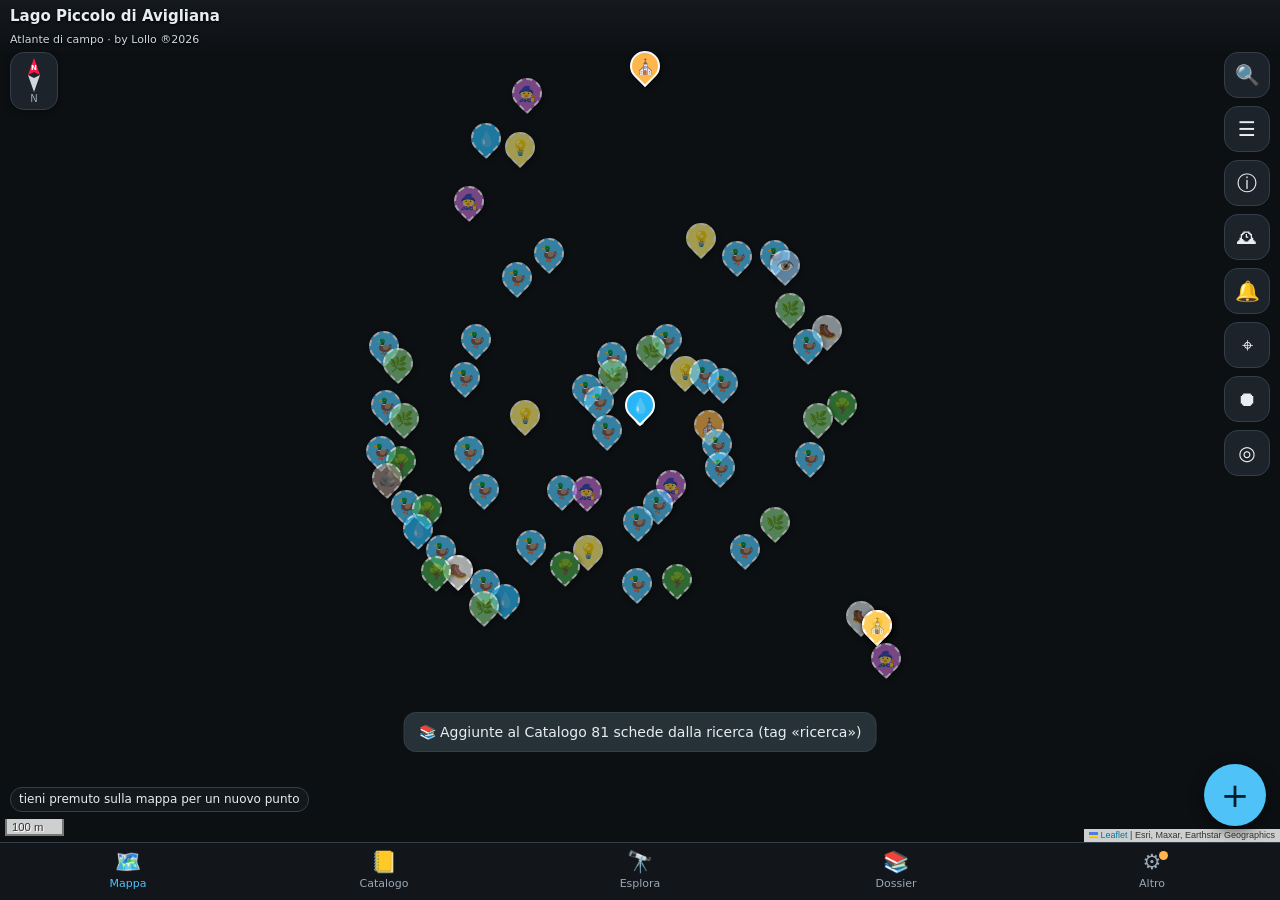
==== index.html @ 0fc705e2 "Aggiornamento del 16/10/2026 08:35" ====
<!doctype html>
<html lang="it">
<head>
<meta charset="utf-8">
<meta name="viewport" content="width=device-width,initial-scale=1,maximum-scale=1,viewport-fit=cover">
<meta name="theme-color" content="#161a1f">
<meta name="description" content="Atlante di campo del Lago Piccolo di Avigliana - by Lollo ®2026">
<title>Atlante Lago Piccolo</title>
<link rel="manifest" href="manifest.webmanifest">
<link rel="icon" type="image/png" sizes="192x192" href="icons/icon-192.png">
<link rel="apple-touch-icon" href="icons/icon-192.png">
<link rel="stylesheet" href="lib/leaflet/leaflet.css">
<link rel="stylesheet" href="css/app.css">
</head>
<body>
<div id="map"></div>
<div id="top">
  <div class="t"><b id="topT">Lago Piccolo di Avigliana</b><small>Atlante di campo · by Lollo ®2026</small></div>
  <span class="chip" id="chipGps" style="display:none"></span>
  <span class="chip rec" id="chipRec" style="display:none"></span>
</div>
<div id="mapbtns">
  <div class="mb" id="bSearch" title="Cerca un luogo o qualsiasi cosa">🔍</div>
  <div class="mb" id="bLayers" title="Livelli">☰</div>
  <div class="mb" id="bLeg" title="Legenda delle mappe">ⓘ</div>
  <div class="mb" id="bTime" title="Macchina del tempo">🕰</div>
  <div class="mb" id="bNear" title="Vicino a te: avvisi">🔔</div>
  <div class="mb" id="bGps" title="La mia posizione">⌖</div>
  <div class="mb" id="bRec" title="Registra traccia">⏺</div>
  <div class="mb" id="bHome" title="Centra sul lago">◎</div>
</div>
<button id="fabAdd" title="Nuovo punto">+</button>
<div id="coord" class="chip">tieni premuto sulla mappa per un nuovo punto</div>
<div id="cross"></div>
<div id="nearBar"></div>
<div id="compass" title="Nord in alto"><svg id="compN" viewBox="0 0 40 40" width="40" height="40"><polygon points="20,3 26,20 20,17 14,20" fill="#ff1744"/><polygon points="20,37 26,20 20,23 14,20" fill="#cfd8dc"/><text x="20" y="14.5" text-anchor="middle" font-size="7" font-weight="700" fill="#fff">N</text></svg><span id="compL">N</span></div>
<div id="spArrow"><svg viewBox="0 0 30 30" width="30" height="30"><path d="M15 1 L27 27 L15 20 L3 27 Z" fill="#ff1744" stroke="#fff" stroke-width="2" stroke-linejoin="round"/></svg></div>
<div id="spChip" class="chip"></div>
<div id="recAsk"><div class="ra"><b id="raT"></b><p id="raM" class="mut"></p><div id="raB"></div></div></div>
<div id="pocket"><div class="pk"><div class="pkr">● REC</div><div id="pkS">—</div><div class="pkh">Modalità tasca: schermo nero per risparmiare batteria, tocchi bloccati.<br>Tieni premuto 2 secondi per sbloccare.</div><div class="pkbar"><i id="pkBar"></i></div></div></div>
<div id="pickbar"><span>Sposta la mappa: il punto è al centro del mirino</span><button class="btn" id="pickNo">Annulla</button><button class="btn f" id="pickOk">Conferma</button></div>

<section class="page" id="pg-cat">
  <div class="ph"><h2>Catalogo</h2><small id="catCount"></small>
    <div class="row" style="margin-top:8px"><input type="search" id="q" placeholder="Cerca titolo, specie, note, tag…" style="flex:1"><select id="sort" style="width:auto"><option value="new">recenti</option><option value="old">meno recenti</option><option value="near">più vicini</option><option value="az">A-Z</option><option value="cat">categoria</option></select></div>
    <div class="cats" id="catFilter" style="margin-top:8px"></div>
  </div>
  <div class="pb" id="catList"></div>
</section>

<section class="page" id="pg-exp">
  <div class="ph"><h2>Esplora</h2><small>Dati liberi online sull'area inquadrata nella mappa</small></div>
  <div class="pb" id="expBody"></div>
</section>

<section class="page" id="pg-dos">
  <div class="ph"><h2>Dossier del lago</h2><small>Ricerca con fonti · checklist · calendario</small></div>
  <div class="pb" id="dosBody"></div>
</section>

<section class="page" id="pg-alt">
  <div class="ph"><h2>Esporta, tracce, impostazioni</h2></div>
  <div class="pb" id="altBody"></div>
</section>

<nav id="nav">
  <button data-p="map" class="on"><i>🗺️</i>Mappa</button>
  <button data-p="cat"><i>📒</i>Catalogo</button>
  <button data-p="exp"><i>🔭</i>Esplora</button>
  <button data-p="dos"><i>📚</i>Dossier</button>
  <button data-p="alt" id="navAlt"><i>⚙️</i>Altro</button>
</nav>

<div id="modal"><div id="mbox"><div id="mhead"><b id="mtitle"></b><button class="x" id="mclose">✕</button></div><div id="mbody"></div><div id="mfoot"></div></div></div>
<div id="viewer"><img alt="" id="vImg"><div id="vTop"><span id="vN"></span><span id="vCap"></span><button id="vX" title="Chiudi">✕</button></div><button class="vNav" id="vPrev" title="Foto precedente">‹</button><button class="vNav" id="vNext" title="Foto successiva">›</button></div>
<div id="toast"></div>
<input type="file" id="fCam" accept="image/*" capture="environment" hidden>
<input type="file" id="fGal" accept="image/*" multiple hidden>
<input type="file" id="fAud" accept="audio/*" hidden>
<input type="file" id="fImp" accept=".zip,.gpx,.kml,.geojson,.json,application/zip,application/json,application/gpx+xml" hidden>

<!-- moduli dell'app: l'ordine conta -->
<script src="lib/leaflet/leaflet.js"></script>
<script src="lib/leaflet/leaflet-rotate.js"></script>
<script src="data/alberi.js"></script>
<script src="data/schede_ricerca.js"></script>
<script src="data/n2000.js"></script>
<script src="js/version.js"></script>
<script src="js/01-base.js"></script>
<script src="js/02-mappa.js"></script>
<script src="js/03-gps-tracce.js"></script>
<script src="js/04-punti.js"></script>
<script src="js/05-scheda.js"></script>
<script src="js/06-esporta.js"></script>
<script src="js/07-esplora.js"></script>
<script src="js/08-dossier.js"></script>
<script src="js/09-vicino.js"></script>
<script src="js/10-pwa.js"></script>
<script src="js/11-altro.js"></script>
<script src="js/12-bussola.js"></script>
<script src="js/14-fonti.js"></script>
<script src="js/15-luoghi.js"></script>
<script src="js/13-avvio.js"></script>
</body>
</html>
---- lib/leaflet/leaflet.css ----
/* required styles */

.leaflet-pane,
.leaflet-tile,
.leaflet-marker-icon,
.leaflet-marker-shadow,
.leaflet-tile-container,
.leaflet-pane > svg,
.leaflet-pane > canvas,
.leaflet-zoom-box,
.leaflet-image-layer,
.leaflet-layer {
	position: absolute;
	left: 0;
	top: 0;
	}
.leaflet-container {
	overflow: hidden;
	}
.leaflet-tile,
.leaflet-marker-icon,
.leaflet-marker-shadow {
	-webkit-user-select: none;
	   -moz-user-select: none;
	        user-select: none;
	  -webkit-user-drag: none;
	}
/* Prevents IE11 from highlighting tiles in blue */
.leaflet-tile::selection {
	background: transparent;
}
/* Safari renders non-retina tile on retina better with this, but Chrome is worse */
.leaflet-safari .leaflet-tile {
	image-rendering: -webkit-optimize-contrast;
	}
/* hack that prevents hw layers "stretching" when loading new tiles */
.leaflet-safari .leaflet-tile-container {
	width: 1600px;
	height: 1600px;
	-webkit-transform-origin: 0 0;
	}
.leaflet-marker-icon,
.leaflet-marker-shadow {
	display: block;
	}
/* .leaflet-container svg: reset svg max-width decleration shipped in Joomla! (joomla.org) 3.x */
/* .leaflet-container img: map is broken in FF if you have max-width: 100% on tiles */
.leaflet-container .leaflet-overlay-pane svg {
	max-width: none !important;
	max-height: none !important;
	}
.leaflet-container .leaflet-marker-pane img,
.leaflet-container .leaflet-shadow-pane img,
.leaflet-container .leaflet-tile-pane img,
.leaflet-container img.leaflet-image-layer,
.leaflet-container .leaflet-tile {
	max-width: none !important;
	max-height: none !important;
	width: auto;
	padding: 0;
	}

.leaflet-container img.leaflet-tile {
	/* See: https://bugs.chromium.org/p/chromium/issues/detail?id=600120 */
	mix-blend-mode: plus-lighter;
}

.leaflet-container.leaflet-touch-zoom {
	-ms-touch-action: pan-x pan-y;
	touch-action: pan-x pan-y;
	}
.leaflet-container.leaflet-touch-drag {
	-ms-touch-action: pinch-zoom;
	/* Fallback for FF which doesn't support pinch-zoom */
	touch-action: none;
	touch-action: pinch-zoom;
}
.leaflet-container.leaflet-touch-drag.leaflet-touch-zoom {
	-ms-touch-action: none;
	touch-action: none;
}
.leaflet-container {
	-webkit-tap-highlight-color: transparent;
}
.leaflet-container a {
	-webkit-tap-highlight-color: rgba(51, 181, 229, 0.4);
}
.leaflet-tile {
	filter: inherit;
	visibility: hidden;
	}
.leaflet-tile-loaded {
	visibility: inherit;
	}
.leaflet-zoom-box {
	width: 0;
	height: 0;
	-moz-box-sizing: border-box;
	     box-sizing: border-box;
	z-index: 800;
	}
/* workaround for https://bugzilla.mozilla.org/show_bug.cgi?id=888319 */
.leaflet-overlay-pane svg {
	-moz-user-select: none;
	}

.leaflet-pane         { z-index: 400; }

.leaflet-tile-pane    { z-index: 200; }
.leaflet-overlay-pane { z-index: 400; }
.leaflet-shadow-pane  { z-index: 500; }
.leaflet-marker-pane  { z-index: 600; }
.leaflet-tooltip-pane   { z-index: 650; }
.leaflet-popup-pane   { z-index: 700; }

.leaflet-map-pane canvas { z-index: 100; }
.leaflet-map-pane svg    { z-index: 200; }

.leaflet-vml-shape {
	width: 1px;
	height: 1px;
	}
.lvml {
	behavior: url(#default#VML);
	display: inline-block;
	position: absolute;
	}


/* control positioning */

.leaflet-control {
	position: relative;
	z-index: 800;
	pointer-events: visiblePainted; /* IE 9-10 doesn't have auto */
	pointer-events: auto;
	}
.leaflet-top,
.leaflet-bottom {
	position: absolute;
	z-index: 1000;
	pointer-events: none;
	}
.leaflet-top {
	top: 0;
	}
.leaflet-right {
	right: 0;
	}
.leaflet-bottom {
	bottom: 0;
	}
.leaflet-left {
	left: 0;
	}
.leaflet-control {
	float: left;
	clear: both;
	}
.leaflet-right .leaflet-control {
	float: right;
	}
.leaflet-top .leaflet-control {
	margin-top: 10px;
	}
.leaflet-bottom .leaflet-control {
	margin-bottom: 10px;
	}
.leaflet-left .leaflet-control {
	margin-left: 10px;
	}
.leaflet-right .leaflet-control {
	margin-right: 10px;
	}


/* zoom and fade animations */

.leaflet-fade-anim .leaflet-popup {
	opacity: 0;
	-webkit-transition: opacity 0.2s linear;
	   -moz-transition: opacity 0.2s linear;
	        transition: opacity 0.2s linear;
	}
.leaflet-fade-anim .leaflet-map-pane .leaflet-popup {
	opacity: 1;
	}
.leaflet-zoom-animated {
	-webkit-transform-origin: 0 0;
	    -ms-transform-origin: 0 0;
	        transform-origin: 0 0;
	}
svg.leaflet-zoom-animated {
	will-change: transform;
}

.leaflet-zoom-anim .leaflet-zoom-animated {
	-webkit-transition: -webkit-transform 0.25s cubic-bezier(0,0,0.25,1);
	   -moz-transition:    -moz-transform 0.25s cubic-bezier(0,0,0.25,1);
	        transition:         transform 0.25s cubic-bezier(0,0,0.25,1);
	}
.leaflet-zoom-anim .leaflet-tile,
.leaflet-pan-anim .leaflet-tile {
	-webkit-transition: none;
	   -moz-transition: none;
	        transition: none;
	}

.leaflet-zoom-anim .leaflet-zoom-hide {
	visibility: hidden;
	}


/* cursors */

.leaflet-interactive {
	cursor: pointer;
	}
.leaflet-grab {
	cursor: -webkit-grab;
	cursor:    -moz-grab;
	cursor:         grab;
	}
.leaflet-crosshair,
.leaflet-crosshair .leaflet-interactive {
	cursor: crosshair;
	}
.leaflet-popup-pane,
.leaflet-control {
	cursor: auto;
	}
.leaflet-dragging .leaflet-grab,
.leaflet-dragging .leaflet-grab .leaflet-interactive,
.leaflet-dragging .leaflet-marker-draggable {
	cursor: move;
	cursor: -webkit-grabbing;
	cursor:    -moz-grabbing;
	cursor:         grabbing;
	}

/* marker & overlays interactivity */
.leaflet-marker-icon,
.leaflet-marker-shadow,
.leaflet-image-layer,
.leaflet-pane > svg path,
.leaflet-tile-container {
	pointer-events: none;
	}

.leaflet-marker-icon.leaflet-interactive,
.leaflet-image-layer.leaflet-interactive,
.leaflet-pane > svg path.leaflet-interactive,
svg.leaflet-image-layer.leaflet-interactive path {
	pointer-events: visiblePainted; /* IE 9-10 doesn't have auto */
	pointer-events: auto;
	}

/* visual tweaks */

.leaflet-container {
	background: #ddd;
	outline-offset: 1px;
	}
.leaflet-container a {
	color: #0078A8;
	}
.leaflet-zoom-box {
	border: 2px dotted #38f;
	background: rgba(255,255,255,0.5);
	}


/* general typography */
.leaflet-container {
	font-family: "Helvetica Neue", Arial, Helvetica, sans-serif;
	font-size: 12px;
	font-size: 0.75rem;
	line-height: 1.5;
	}


/* general toolbar styles */

.leaflet-bar {
	box-shadow: 0 1px 5px rgba(0,0,0,0.65);
	border-radius: 4px;
	}
.leaflet-bar a {
	background-color: #fff;
	border-bottom: 1px solid #ccc;
	width: 26px;
	height: 26px;
	line-height: 26px;
	display: block;
	text-align: center;
	text-decoration: none;
	color: black;
	}
.leaflet-bar a,
.leaflet-control-layers-toggle {
	background-position: 50% 50%;
	background-repeat: no-repeat;
	display: block;
	}
.leaflet-bar a:hover,
.leaflet-bar a:focus {
	background-color: #f4f4f4;
	}
.leaflet-bar a:first-child {
	border-top-left-radius: 4px;
	border-top-right-radius: 4px;
	}
.leaflet-bar a:last-child {
	border-bottom-left-radius: 4px;
	border-bottom-right-radius: 4px;
	border-bottom: none;
	}
.leaflet-bar a.leaflet-disabled {
	cursor: default;
	background-color: #f4f4f4;
	color: #bbb;
	}

.leaflet-touch .leaflet-bar a {
	width: 30px;
	height: 30px;
	line-height: 30px;
	}
.leaflet-touch .leaflet-bar a:first-child {
	border-top-left-radius: 2px;
	border-top-right-radius: 2px;
	}
.leaflet-touch .leaflet-bar a:last-child {
	border-bottom-left-radius: 2px;
	border-bottom-right-radius: 2px;
	}

/* zoom control */

.leaflet-control-zoom-in,
.leaflet-control-zoom-out {
	font: bold 18px 'Lucida Console', Monaco, monospace;
	text-indent: 1px;
	}

.leaflet-touch .leaflet-control-zoom-in, .leaflet-touch .leaflet-control-zoom-out  {
	font-size: 22px;
	}


/* layers control */

.leaflet-control-layers {
	box-shadow: 0 1px 5px rgba(0,0,0,0.4);
	background: #fff;
	border-radius: 5px;
	}
.leaflet-control-layers-toggle {
	background-image: url(images/layers.png);
	width: 36px;
	height: 36px;
	}
.leaflet-retina .leaflet-control-layers-toggle {
	background-image: url(images/layers-2x.png);
	background-size: 26px 26px;
	}
.leaflet-touch .leaflet-control-layers-toggle {
	width: 44px;
	height: 44px;
	}
.leaflet-control-layers .leaflet-control-layers-list,
.leaflet-control-layers-expanded .leaflet-control-layers-toggle {
	display: none;
	}
.leaflet-control-layers-expanded .leaflet-control-layers-list {
	display: block;
	position: relative;
	}
.leaflet-control-layers-expanded {
	padding: 6px 10px 6px 6px;
	color: #333;
	background: #fff;
	}
.leaflet-control-layers-scrollbar {
	overflow-y: scroll;
	overflow-x: hidden;
	padding-right: 5px;
	}
.leaflet-control-layers-selector {
	margin-top: 2px;
	position: relative;
	top: 1px;
	}
.leaflet-control-layers label {
	display: block;
	font-size: 13px;
	font-size: 1.08333em;
	}
.leaflet-control-layers-separator {
	height: 0;
	border-top: 1px solid #ddd;
	margin: 5px -10px 5px -6px;
	}

/* Default icon URLs */
.leaflet-default-icon-path { /* used only in path-guessing heuristic, see L.Icon.Default */
	background-image: url(images/marker-icon.png);
	}


/* attribution and scale controls */

.leaflet-container .leaflet-control-attribution {
	background: #fff;
	background: rgba(255, 255, 255, 0.8);
	margin: 0;
	}
.leaflet-control-attribution,
.leaflet-control-scale-line {
	padding: 0 5px;
	color: #333;
	line-height: 1.4;
	}
.leaflet-control-attribution a {
	text-decoration: none;
	}
.leaflet-control-attribution a:hover,
.leaflet-control-attribution a:focus {
	text-decoration: underline;
	}
.leaflet-attribution-flag {
	display: inline !important;
	vertical-align: baseline !important;
	width: 1em;
	height: 0.6669em;
	}
.leaflet-left .leaflet-control-scale {
	margin-left: 5px;
	}
.leaflet-bottom .leaflet-control-scale {
	margin-bottom: 5px;
	}
.leaflet-control-scale-line {
	border: 2px solid #777;
	border-top: none;
	line-height: 1.1;
	padding: 2px 5px 1px;
	white-space: nowrap;
	-moz-box-sizing: border-box;
	     box-sizing: border-box;
	background: rgba(255, 255, 255, 0.8);
	text-shadow: 1px 1px #fff;
	}
.leaflet-control-scale-line:not(:first-child) {
	border-top: 2px solid #777;
	border-bottom: none;
	margin-top: -2px;
	}
.leaflet-control-scale-line:not(:first-child):not(:last-child) {
	border-bottom: 2px solid #777;
	}

.leaflet-touch .leaflet-control-attribution,
.leaflet-touch .leaflet-control-layers,
.leaflet-touch .leaflet-bar {
	box-shadow: none;
	}
.leaflet-touch .leaflet-control-layers,
.leaflet-touch .leaflet-bar {
	border: 2px solid rgba(0,0,0,0.2);
	background-clip: padding-box;
	}


/* popup */

.leaflet-popup {
	position: absolute;
	text-align: center;
	margin-bottom: 20px;
	}
.leaflet-popup-content-wrapper {
	padding: 1px;
	text-align: left;
	border-radius: 12px;
	}
.leaflet-popup-content {
	margin: 13px 24px 13px 20px;
	line-height: 1.3;
	font-size: 13px;
	font-size: 1.08333em;
	min-height: 1px;
	}
.leaflet-popup-content p {
	margin: 17px 0;
	margin: 1.3em 0;
	}
.leaflet-popup-tip-container {
	width: 40px;
	height: 20px;
	position: absolute;
	left: 50%;
	margin-top: -1px;
	margin-left: -20px;
	overflow: hidden;
	pointer-events: none;
	}
.leaflet-popup-tip {
	width: 17px;
	height: 17px;
	padding: 1px;

	margin: -10px auto 0;
	pointer-events: auto;

	-webkit-transform: rotate(45deg);
	   -moz-transform: rotate(45deg);
	    -ms-transform: rotate(45deg);
	        transform: rotate(45deg);
	}
.leaflet-popup-content-wrapper,
.leaflet-popup-tip {
	background: white;
	color: #333;
	box-shadow: 0 3px 14px rgba(0,0,0,0.4);
	}
.leaflet-container a.leaflet-popup-close-button {
	position: absolute;
	top: 0;
	right: 0;
	border: none;
	text-align: center;
	width: 24px;
	height: 24px;
	font: 16px/24px Tahoma, Verdana, sans-serif;
	color: #757575;
	text-decoration: none;
	background: transparent;
	}
.leaflet-container a.leaflet-popup-close-button:hover,
.leaflet-container a.leaflet-popup-close-button:focus {
	color: #585858;
	}
.leaflet-popup-scrolled {
	overflow: auto;
	}

.leaflet-oldie .leaflet-popup-content-wrapper {
	-ms-zoom: 1;
	}
.leaflet-oldie .leaflet-popup-tip {
	width: 24px;
	margin: 0 auto;

	-ms-filter: "progid:DXImageTransform.Microsoft.Matrix(M11=0.70710678, M12=0.70710678, M21=-0.70710678, M22=0.70710678)";
	filter: progid:DXImageTransform.Microsoft.Matrix(M11=0.70710678, M12=0.70710678, M21=-0.70710678, M22=0.70710678);
	}

.leaflet-oldie .leaflet-control-zoom,
.leaflet-oldie .leaflet-control-layers,
.leaflet-oldie .leaflet-popup-content-wrapper,
.leaflet-oldie .leaflet-popup-tip {
	border: 1px solid #999;
	}


/* div icon */

.leaflet-div-icon {
	background: #fff;
	border: 1px solid #666;
	}


/* Tooltip */
/* Base styles for the element that has a tooltip */
.leaflet-tooltip {
	position: absolute;
	padding: 6px;
	background-color: #fff;
	border: 1px solid #fff;
	border-radius: 3px;
	color: #222;
	white-space: nowrap;
	-webkit-user-select: none;
	-moz-user-select: none;
	-ms-user-select: none;
	user-select: none;
	pointer-events: none;
	box-shadow: 0 1px 3px rgba(0,0,0,0.4);
	}
.leaflet-tooltip.leaflet-interactive {
	cursor: pointer;
	pointer-events: auto;
	}
.leaflet-tooltip-top:before,
.leaflet-tooltip-bottom:before,
.leaflet-tooltip-left:before,
.leaflet-tooltip-right:before {
	position: absolute;
	pointer-events: none;
	border: 6px solid transparent;
	background: transparent;
	content: "";
	}

/* Directions */

.leaflet-tooltip-bottom {
	margin-top: 6px;
}
.leaflet-tooltip-top {
	margin-top: -6px;
}
.leaflet-tooltip-bottom:before,
.leaflet-tooltip-top:before {
	left: 50%;
	margin-left: -6px;
	}
.leaflet-tooltip-top:before {
	bottom: 0;
	margin-bottom: -12px;
	border-top-color: #fff;
	}
.leaflet-tooltip-bottom:before {
	top: 0;
	margin-top: -12px;
	margin-left: -6px;
	border-bottom-color: #fff;
	}
.leaflet-tooltip-left {
	margin-left: -6px;
}
.leaflet-tooltip-right {
	margin-left: 6px;
}
.leaflet-tooltip-left:before,
.leaflet-tooltip-right:before {
	top: 50%;
	margin-top: -6px;
	}
.leaflet-tooltip-left:before {
	right: 0;
	margin-right: -12px;
	border-left-color: #fff;
	}
.leaflet-tooltip-right:before {
	left: 0;
	margin-left: -12px;
	border-right-color: #fff;
	}

/* Printing */

@media print {
	/* Prevent printers from removing background-images of controls. */
	.leaflet-control {
		-webkit-print-color-adjust: exact;
		print-color-adjust: exact;
		}
	}
---- css/app.css ----
/* Atlante Lago Piccolo - stile dell'app. by Lollo ®2026 */
:root{--bg:#161a1f;--panel:#1f252c;--panel2:#262e36;--line:#33404c;--txt:#e8edf2;--mut:#9aa8b5;--acc:#4fc3f7;--ok:#81c784;--warn:#ffb74d;--bad:#e57373;--navh:58px}
*{box-sizing:border-box;-webkit-tap-highlight-color:transparent}
html,body{margin:0;height:100%;background:var(--bg);color:var(--txt);font:15px/1.45 system-ui,-apple-system,Roboto,sans-serif;overflow:hidden}
button,input,select,textarea{font:inherit;color:inherit}
a{color:var(--acc)}
#map{position:fixed;left:0;right:0;top:0;bottom:calc(var(--navh) + env(safe-area-inset-bottom));background:#0d1013}
#top{position:fixed;top:0;left:0;right:0;z-index:900;padding:calc(env(safe-area-inset-top) + 6px) 10px 6px;display:flex;gap:8px;align-items:center;pointer-events:none;background:linear-gradient(#161a1fee,#161a1f00)}
#top .t{flex:1;min-width:0}
#top b{font-size:15px;text-shadow:0 1px 3px #000;display:block;white-space:nowrap;overflow:hidden;text-overflow:ellipsis}
#top small{font-size:11px;color:#cfd8df;text-shadow:0 1px 3px #000}
.chip{pointer-events:auto;background:#161a1fd9;border:1px solid var(--line);border-radius:12px;padding:3px 8px;font-size:12px;white-space:nowrap}
.chip.rec{border-color:var(--bad);color:#ffcdd2}
#mapbtns{position:fixed;right:10px;top:calc(env(safe-area-inset-top) + 52px);z-index:900;display:flex;flex-direction:column;gap:8px}
.mb{width:46px;height:46px;border-radius:14px;border:1px solid var(--line);background:#1f252cf0;color:var(--txt);font-size:20px;display:flex;align-items:center;justify-content:center;cursor:pointer;position:relative}
.mb.on{background:var(--acc);color:#04202e}
.mb.recon{background:var(--bad);color:#fff}
#fabAdd{position:fixed;right:14px;bottom:calc(var(--navh) + env(safe-area-inset-bottom) + 16px);z-index:900;width:62px;height:62px;border-radius:50%;border:none;background:var(--acc);color:#04202e;font-size:34px;line-height:1;box-shadow:0 4px 14px #0009;cursor:pointer}
#coord{position:fixed;left:10px;bottom:calc(var(--navh) + env(safe-area-inset-bottom) + 30px);z-index:900;max-width:62vw;font-size:12px}
#cross{position:fixed;left:50%;top:calc(50% - (var(--navh))/2);width:44px;height:44px;margin:-22px 0 0 -22px;z-index:950;display:none;pointer-events:none}
#cross{width:84px!important;height:84px!important;margin:-42px 0 0 -42px!important;border:3px solid #ffeb3b;border-radius:50%;box-shadow:0 0 0 2px #000a,inset 0 0 0 2px #000a,0 0 18px #ffeb3b88;animation:crossp 1.4s ease-in-out infinite}
#cross:before,#cross:after{content:"";position:absolute;background:#ff1744;box-shadow:0 0 0 1px #000c}
#cross:before{left:37px;top:-17px;width:4px;height:112px;background:linear-gradient(#ff1744 0 36%,transparent 36% 64%,#ff1744 64%)}
#cross:after{top:37px;left:-17px;height:4px;width:112px;background:linear-gradient(90deg,#ff1744 0 36%,transparent 36% 64%,#ff1744 64%)}
@keyframes crossp{50%{box-shadow:0 0 0 2px #000a,inset 0 0 0 2px #000a,0 0 30px #ffeb3bcc}}
.hlr{position:relative;width:0;height:0;pointer-events:none}
.hlr i{position:absolute;left:-30px;top:-30px;width:60px;height:60px;border-radius:50%;border:4px solid #ffeb3b;box-shadow:0 0 0 3px #ff1744,0 0 14px #000;animation:hlp 1.6s ease-out infinite}
.hlr i+i{animation-delay:.8s}
.hlr b{position:absolute;left:50%;top:-82px;transform:translateX(-50%);white-space:nowrap;max-width:70vw;overflow:hidden;text-overflow:ellipsis;background:#ffeb3b;color:#111;font-size:13px;padding:3px 9px;border-radius:9px;border:2px solid #ff1744;box-shadow:0 2px 6px #000a}
@keyframes hlp{0%{transform:scale(.55);opacity:1}100%{transform:scale(1.9);opacity:0}}
.pinhl{filter:drop-shadow(0 0 6px #ffeb3b) drop-shadow(0 0 3px #ff1744)}
.pinhl .pin{border-color:#ffeb3b!important;border-width:3px;animation:pinb .7s ease-in-out 4}
@keyframes pinb{50%{translate:0 -12px}}
#pickbar{position:fixed;left:10px;right:10px;bottom:calc(var(--navh) + env(safe-area-inset-bottom) + 12px);z-index:960;display:none;gap:8px;background:var(--panel);border:1px solid var(--acc);border-radius:14px;padding:10px;align-items:center}
#pickbar span{flex:1;font-size:13px}
nav#nav{position:fixed;left:0;right:0;bottom:0;height:calc(var(--navh) + env(safe-area-inset-bottom));padding-bottom:env(safe-area-inset-bottom);background:#12161b;border-top:1px solid var(--line);display:flex;z-index:1000}
nav#nav button{flex:1;background:none;border:none;color:var(--mut);display:flex;flex-direction:column;align-items:center;justify-content:center;gap:1px;font-size:11px;cursor:pointer;position:relative}
nav#nav button i{font-style:normal;font-size:21px;line-height:1.1}
nav#nav button.on{color:var(--acc)}
.dotb:after{content:"";position:absolute;top:8px;right:calc(50% - 16px);width:9px;height:9px;border-radius:50%;background:var(--warn)}
.page{position:fixed;left:0;right:0;top:0;bottom:calc(var(--navh) + env(safe-area-inset-bottom));background:var(--bg);z-index:980;display:none;flex-direction:column}
.page.on{display:flex}
.ph{padding:calc(env(safe-area-inset-top) + 10px) 14px 8px;border-bottom:1px solid var(--line);background:var(--panel)}
.ph h2{margin:0;font-size:18px}
.ph small{color:var(--mut)}
.pb{flex:1;overflow:auto;padding:12px 14px 30px;-webkit-overflow-scrolling:touch}
.row{display:flex;gap:8px;align-items:center;flex-wrap:wrap}
.btn{padding:9px 13px;border-radius:11px;border:1px solid var(--acc);background:none;color:var(--acc);cursor:pointer;font-size:14px}
.btn.f{background:var(--acc);color:#04202e;border-color:var(--acc)}
.btn.r{border-color:var(--bad);color:var(--bad)}
.btn.s{padding:6px 10px;font-size:13px}
.btn:disabled{opacity:.45}
input[type=text],input[type=number],input[type=search],input[type=datetime-local],input[type=password],select,textarea{width:100%;padding:10px;border-radius:10px;border:1px solid var(--line);background:#12161b;color:var(--txt);font-size:15px}
textarea{min-height:90px;resize:vertical}
label.l{display:block;font-size:12px;color:var(--mut);margin:10px 0 3px}
h3{font-size:14px;color:var(--acc);text-transform:uppercase;letter-spacing:.05em;margin:18px 0 6px}
h3:first-child{margin-top:4px}
.card{background:var(--panel);border:1px solid var(--line);border-radius:14px;padding:10px 12px;margin:8px 0}
.mut{color:var(--mut);font-size:13px}
.cats{display:flex;flex-wrap:wrap;gap:6px}
.cat{border:1px solid var(--line);background:#171c22;border-radius:20px;padding:6px 10px;font-size:13px;cursor:pointer;white-space:nowrap}
.cat.on{border-color:var(--acc);background:#0f2a36;color:#e1f5fe}
.item{display:flex;gap:10px;align-items:center;padding:9px 4px;border-bottom:1px solid #2a333c;cursor:pointer}
.item .th{width:56px;height:56px;border-radius:10px;flex:none;background:#12161b center/cover no-repeat;display:flex;align-items:center;justify-content:center;font-size:24px}
.item .tx{flex:1;min-width:0}
.item .tx b{display:block;white-space:nowrap;overflow:hidden;text-overflow:ellipsis}
.item .tx small{color:var(--mut);font-size:12px}
.pin{width:30px;height:30px;border-radius:50% 50% 50% 0;transform:rotate(-45deg);border:2px solid #fff;box-shadow:0 2px 5px #000a;display:flex;align-items:center;justify-content:center}
.pin.ind{opacity:.62;border-style:dashed}
#compass{position:fixed;left:10px;top:calc(env(safe-area-inset-top) + 52px);z-index:900;width:48px;height:58px;border-radius:14px;border:1px solid var(--line);background:#1f252cf0;display:flex;flex-direction:column;align-items:center;justify-content:center;cursor:pointer;box-shadow:0 2px 6px #0006}
#compass.on{border-color:var(--acc);box-shadow:0 0 0 2px var(--acc)}
#compN{transition:transform .25s linear}
#compL{font-size:10px;color:var(--mut);margin-top:-3px;white-space:nowrap}
#compass.on #compL{color:var(--acc)}
#spArrow{position:fixed;z-index:880;display:none;pointer-events:none;filter:drop-shadow(0 1px 2px #000a);margin-top:0}
#map ~ #spArrow{position:fixed}
#spChip{position:fixed;left:10px;right:86px;bottom:calc(var(--navh) + env(safe-area-inset-bottom) + 64px);z-index:900;display:none;align-items:center;gap:8px;border-color:#ff1744;padding:6px 10px;cursor:pointer;font-size:13px}
#spChip .tx{flex:1;min-width:0}#spChip b{display:block;white-space:nowrap;overflow:hidden;text-overflow:ellipsis}#spChip small{color:var(--mut)}
#pocket{position:fixed;inset:0;z-index:3000;background:#000;display:none;align-items:center;justify-content:center;touch-action:none;user-select:none;-webkit-user-select:none}
#pocket .pk{text-align:center;color:#555;padding:20px}
#pocket .pkr{color:#7a1f1f;font-weight:700;letter-spacing:2px}
#pkS{font-size:34px;color:#666;margin:10px 0 18px}
#pocket .pkh{font-size:13px;line-height:1.5}
#pocket .pkbar{height:4px;background:#111;border-radius:2px;margin:18px auto 0;width:180px;overflow:hidden}#pkBar{display:block;height:100%;width:0;background:#444}
#chipRec{cursor:pointer}
.card.tson{border-color:var(--acc);box-shadow:0 0 0 1px var(--acc)}
.tsel{border-color:var(--acc);position:sticky;top:0;z-index:5}
#recAsk{position:fixed;inset:0;z-index:3200;background:#000c;display:none;align-items:center;justify-content:center;padding:16px}
#recAsk .ra{background:var(--panel);border:1px solid var(--warn);border-radius:18px;padding:18px;max-width:440px;width:100%;box-shadow:0 8px 30px #000}
#recAsk b{font-size:17px;display:block;margin-bottom:4px}
#raB{display:flex;flex-direction:column;gap:8px;margin-top:12px}#raB .btn{width:100%;text-align:left;padding:12px 14px}
#raB .btn small{display:block;color:inherit;opacity:.8;font-size:12px;margin-top:2px}
.pin.ind{opacity:.62;border-style:dashed}
.ric{font-size:14px;line-height:1.5}
.pin span{transform:rotate(45deg);font-size:15px;line-height:1}
.xdot{width:22px;height:22px;border-radius:50%;border:2px solid #0b0f13;display:flex;align-items:center;justify-content:center;font-size:11px;font-weight:700;color:#0b0f13;box-shadow:0 1px 3px #000a}
#modal{position:fixed;inset:0;z-index:2000;background:#000a;display:none;align-items:flex-end;justify-content:center}
#modal.on{display:flex}
#mbox{background:var(--bg);width:100%;max-width:720px;max-height:94vh;border-radius:18px 18px 0 0;display:flex;flex-direction:column;border:1px solid var(--line);padding-bottom:env(safe-area-inset-bottom)}
#mhead{display:flex;align-items:center;gap:8px;padding:12px 14px;border-bottom:1px solid var(--line)}
#mhead b{flex:1;font-size:16px}
#mbody{overflow:auto;padding:4px 14px 16px;flex:1}
#mfoot{display:flex;gap:8px;padding:10px 14px;border-top:1px solid var(--line);flex-wrap:wrap}
#mfoot:empty{display:none}
.x{background:none;border:none;font-size:22px;color:var(--mut);cursor:pointer;padding:2px 8px}
.media{display:grid;grid-template-columns:repeat(auto-fill,minmax(96px,1fr));gap:8px;margin:6px 0}
.mi{position:relative;background:#12161b;border:1px solid var(--line);border-radius:10px;overflow:hidden}
.mi img{width:100%;height:96px;object-fit:cover;display:block}
.mi input{border:none;border-top:1px solid var(--line);border-radius:0;padding:5px;font-size:12px}
.mi .del{position:absolute;top:3px;right:3px;background:#000b;border:none;color:#fff;border-radius:8px;width:26px;height:26px;cursor:pointer}
.au{display:flex;gap:6px;align-items:center;background:#12161b;border:1px solid var(--line);border-radius:10px;padding:6px;margin:5px 0}
.au audio{flex:1;min-width:0;height:36px}
.au input{flex:1;min-width:80px}
.kv{display:grid;grid-template-columns:minmax(96px,34%) 1fr;gap:4px 10px;font-size:14px}
.kv div:nth-child(odd){color:var(--mut)}
.gal{display:grid;grid-template-columns:repeat(auto-fill,minmax(140px,1fr));gap:8px}
.gal figure{margin:0;background:#12161b;border-radius:10px;overflow:hidden;border:1px solid var(--line)}
.gal img{width:100%;height:140px;object-fit:cover;display:block;cursor:zoom-in}
.gal figcaption{font-size:12px;padding:4px 6px;color:var(--mut)}
#viewer{position:fixed;inset:0;z-index:3000;background:#000;display:none;align-items:center;justify-content:center}
#viewer img{max-width:100%;max-height:100%}
#viewer.on{display:flex}
#viewer img{touch-action:pan-y;user-select:none;-webkit-user-select:none;transition:opacity .15s}
#vTop{position:absolute;left:0;right:0;top:0;display:flex;align-items:center;gap:10px;padding:calc(env(safe-area-inset-top) + 8px) 10px 8px 14px;background:linear-gradient(#000c,#0000);color:#fff}
#vN{font-size:14px;font-weight:600;white-space:nowrap}
#vCap{flex:1;min-width:0;font-size:13px;color:#ddd;white-space:nowrap;overflow:hidden;text-overflow:ellipsis}
#vX{width:48px;height:48px;border-radius:50%;border:1px solid #fff6;background:#000a;color:#fff;font-size:24px;cursor:pointer;flex:none}
.vNav{position:absolute;top:50%;transform:translateY(-50%);width:52px;height:72px;border:1px solid #fff4;background:#0008;color:#fff;font-size:40px;line-height:1;cursor:pointer;display:flex;align-items:center;justify-content:center}
#vPrev{left:6px;border-radius:0 14px 14px 0}#vNext{right:6px;border-radius:14px 0 0 14px}
.vNav:disabled{opacity:.2}
#toast{position:fixed;left:50%;transform:translateX(-50%);bottom:calc(var(--navh) + env(safe-area-inset-bottom) + 90px);z-index:4000;background:#263238;border:1px solid var(--line);padding:9px 14px;border-radius:12px;font-size:14px;display:none;max-width:90vw;text-align:center}
.sug{border:1px solid var(--line);border-radius:10px;margin-top:4px;max-height:260px;overflow:auto;background:#12161b}
.sug div{padding:7px 10px;border-bottom:1px solid #222a32;cursor:pointer;display:flex;gap:8px;align-items:center}
.sug img{width:34px;height:34px;border-radius:6px;object-fit:cover;flex:none}
.sug small{color:var(--mut)}
.tag{font-weight:400;font-size:12px;color:var(--mut)}
.lgrow{display:flex;align-items:center;gap:10px;padding:5px 0;font-size:14px}
.lgdot{width:22px;height:22px;border-radius:50%;border:2px solid #fff;display:inline-flex;align-items:center;justify-content:center;font-size:12px;flex:none;line-height:1}
.lgln{width:22px;height:4px;border-radius:2px;flex:none}
.lgi{margin:6px 0 10px}
.lgw{background:#fff;color:#222;border-radius:8px;padding:6px;overflow:auto;max-height:55vh;margin-top:4px}
.lgw img{display:block;max-width:none}
.lgw .mut{color:#555}
details.lg .lgb{padding:0 0 12px}
.bar{height:8px;border-radius:4px;background:var(--panel2);overflow:hidden;margin:8px 0}
.bar i{display:block;height:100%;width:0;background:var(--acc);transition:width .2s}
.log{font-size:13px;line-height:1.5;margin-top:6px}
.log div.ok{color:var(--ok)}.log div.ko{color:var(--bad)}
#nearBar{position:fixed;left:10px;right:66px;top:calc(env(safe-area-inset-top) + 52px);z-index:905;display:none;align-items:center;gap:10px;background:#1f252cf5;border:1px solid var(--acc);border-radius:14px;padding:8px 6px 8px 10px;box-shadow:0 3px 12px #000a;cursor:pointer;animation:nb .35s ease}
#nearBar .tx{flex:1;min-width:0}#nearBar .tx b{display:block;white-space:nowrap;overflow:hidden;text-overflow:ellipsis}#nearBar .tx small{color:var(--mut);font-size:12px}
@keyframes nb{from{transform:translateY(-12px);opacity:0}to{transform:none;opacity:1}}
details{background:var(--panel);border:1px solid var(--line);border-radius:14px;margin:8px 0;padding:0 12px}
details summary{padding:12px 0;font-weight:600;cursor:pointer;list-style:none}
details summary::-webkit-details-marker{display:none}
details summary:before{content:"▸ ";color:var(--acc)}
details[open] summary:before{content:"▾ "}
details .dc{padding:0 0 12px}
details p{margin:6px 0}
details li{margin:4px 0}
details ul,details ol{padding-left:18px;margin:4px 0}
sup a{text-decoration:none;font-size:11px}
.tbl{width:100%;border-collapse:collapse;font-size:13px}
.tbl td,.tbl th{border-bottom:1px solid #2a333c;padding:5px 4px;text-align:left;vertical-align:top}
.ck{display:flex;align-items:center;gap:8px;padding:6px 2px;border-bottom:1px solid #2a333c}
.ck .nm{flex:1;min-width:0}
.ck .nm i{color:var(--mut);font-size:12px}
.ok{color:var(--ok)}
.leaflet-popup-content-wrapper,.leaflet-popup-tip{background:var(--panel);color:var(--txt)}
.leaflet-popup-content{margin:10px 12px;font-size:13px}
.leaflet-popup-content img{max-width:220px;border-radius:8px;display:block;margin:4px 0}
.leaflet-control-attribution{font-size:9px;max-width:60vw}
.leaflet-control-scale{margin-bottom:6px!important}
.prog{height:6px;background:#12161b;border-radius:4px;overflow:hidden}
.prog i{display:block;height:100%;background:var(--acc);width:0}
.rec{animation:bl 1s infinite}
@keyframes bl{50%{opacity:.4}}

/* ---- ricerca e fonti (v2.1) ---- */
#tmBar{position:fixed;left:10px;right:84px;bottom:calc(var(--navh) + env(safe-area-inset-bottom) + 12px);z-index:955;display:none;background:var(--panel);border:1px solid var(--acc);border-radius:14px;padding:8px 10px;box-shadow:0 3px 12px #000a}
#tmBar .tmr{display:flex;align-items:center;gap:8px;margin:4px 0}
#tmBar .tmr b{font-size:16px;white-space:nowrap}
#tmBar .tmr .mut{flex:1;font-size:11px;line-height:1.2}
#tmBar input[type=range]{padding:0}
.hubtabs{display:flex;gap:6px;overflow-x:auto;padding-bottom:8px;margin-bottom:6px;position:sticky;top:0;background:var(--bg);z-index:3}
.hubtabs .cat{flex:none}
#hubC audio{height:34px}
#hubC .gal{display:grid;grid-template-columns:1fr;gap:10px}
#hubC .gal img{max-height:190px;width:100%;object-fit:cover;cursor:zoom-in}
#hubC .gal figcaption{padding:6px 8px;font-size:13px}
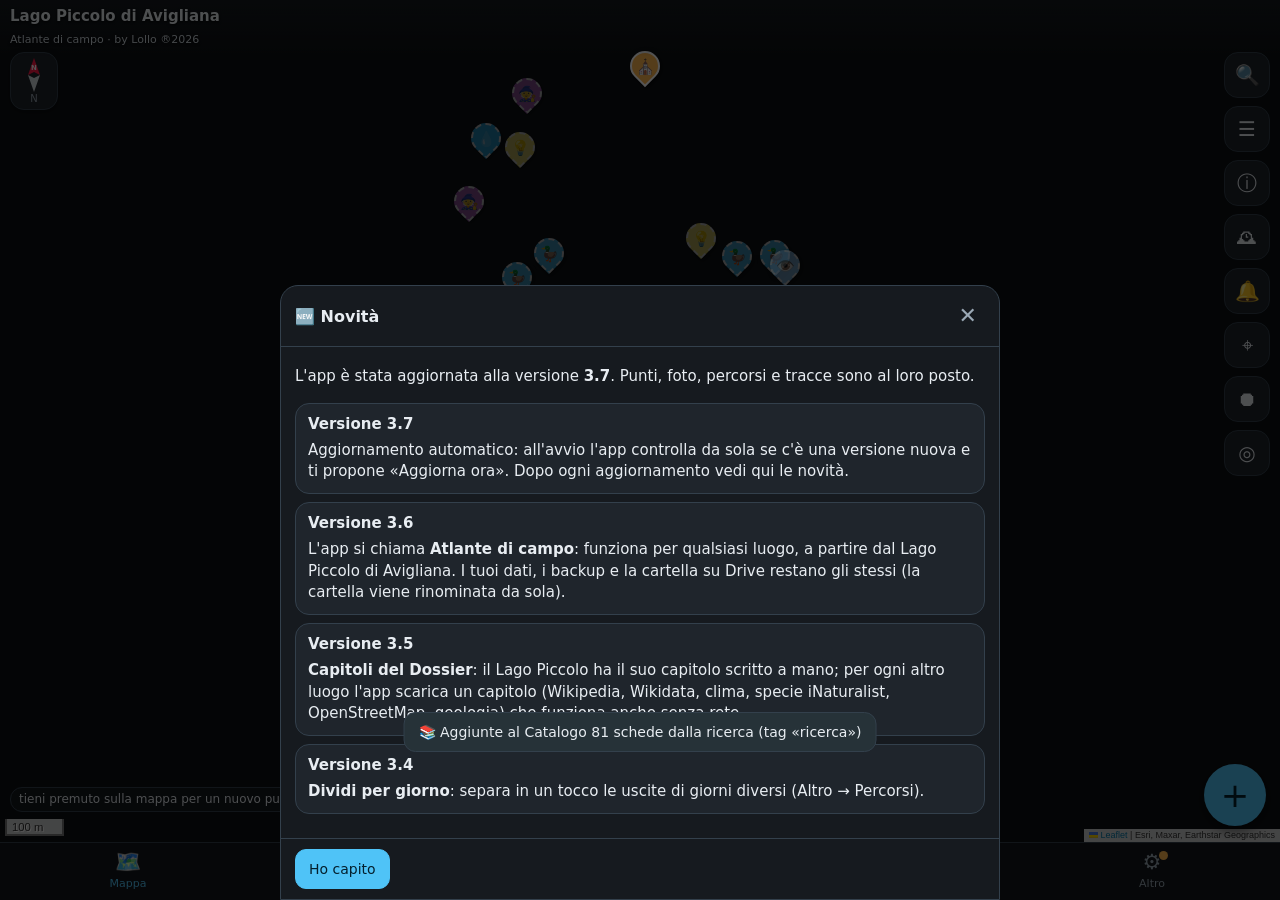
==== commit dc4d0e63: "Aggiornamento del 17/10/2026 16:07" ====
--- a/index.html
+++ b/index.html
@@ -4,8 +4,8 @@
 <meta charset="utf-8">
 <meta name="viewport" content="width=device-width,initial-scale=1,maximum-scale=1,viewport-fit=cover">
 <meta name="theme-color" content="#161a1f">
-<meta name="description" content="Atlante di campo del Lago Piccolo di Avigliana - by Lollo ®2026">
-<title>Atlante Lago Piccolo</title>
+<meta name="description" content="Atlante di campo - punti, percorsi e capitoli dei luoghi - by Lollo ®2026">
+<title>Atlante di campo</title>
 <link rel="manifest" href="manifest.webmanifest">
 <link rel="icon" type="image/png" sizes="192x192" href="icons/icon-192.png">
 <link rel="apple-touch-icon" href="icons/icon-192.png">
@@ -15,7 +15,7 @@
 <body>
 <div id="map"></div>
 <div id="top">
-  <div class="t"><b id="topT">Lago Piccolo di Avigliana</b><small>Atlante di campo · by Lollo ®2026</small></div>
+  <div class="t"><b id="topT">Lago Piccolo di Avigliana</b><small>Atlante di campo · by Lollo ®2026</small><span id="pcBadge" style="display:none" onclick="go('alt')"></span></div>
   <span class="chip" id="chipGps" style="display:none"></span>
   <span class="chip rec" id="chipRec" style="display:none"></span>
 </div>
@@ -54,7 +54,7 @@
 </section>
 
 <section class="page" id="pg-dos">
-  <div class="ph"><h2>Dossier del lago</h2><small>Ricerca con fonti · checklist · calendario</small></div>
+  <div class="ph"><h2 id="dosT">Dossier</h2><small id="dosS">Capitoli dei luoghi · fonti · checklist</small></div>
   <div class="pb" id="dosBody"></div>
 </section>
 
@@ -100,6 +100,10 @@
 <script src="js/12-bussola.js"></script>
 <script src="js/14-fonti.js"></script>
 <script src="js/15-luoghi.js"></script>
+<script src="js/16-drive.js"></script>
+<script src="js/17-percorsi.js"></script>
+<script src="js/18-capitoli.js"></script>
+<script src="js/19-novita.js"></script>
 <script src="js/13-avvio.js"></script>
 </body>
 </html>
--- a/css/app.css
+++ b/css/app.css
@@ -16,7 +16,7 @@
 .mb.on{background:var(--acc);color:#04202e}
 .mb.recon{background:var(--bad);color:#fff}
 #fabAdd{position:fixed;right:14px;bottom:calc(var(--navh) + env(safe-area-inset-bottom) + 16px);z-index:900;width:62px;height:62px;border-radius:50%;border:none;background:var(--acc);color:#04202e;font-size:34px;line-height:1;box-shadow:0 4px 14px #0009;cursor:pointer}
-#coord{position:fixed;left:10px;bottom:calc(var(--navh) + env(safe-area-inset-bottom) + 30px);z-index:900;max-width:62vw;font-size:12px}
+#coord{position:fixed;left:10px;bottom:calc(var(--navh) + env(safe-area-inset-bottom) + 30px);z-index:900;max-width:calc(100vw - 140px);font-size:12px}
 #cross{position:fixed;left:50%;top:calc(50% - (var(--navh))/2);width:44px;height:44px;margin:-22px 0 0 -22px;z-index:950;display:none;pointer-events:none}
 #cross{width:84px!important;height:84px!important;margin:-42px 0 0 -42px!important;border:3px solid #ffeb3b;border-radius:50%;box-shadow:0 0 0 2px #000a,inset 0 0 0 2px #000a,0 0 18px #ffeb3b88;animation:crossp 1.4s ease-in-out infinite}
 #cross:before,#cross:after{content:"";position:absolute;background:#ff1744;box-shadow:0 0 0 1px #000c}
@@ -187,3 +187,10 @@
 #hubC .gal{display:grid;grid-template-columns:1fr;gap:10px}
 #hubC .gal img{max-height:190px;width:100%;object-fit:cover;cursor:zoom-in}
 #hubC .gal figcaption{padding:6px 8px;font-size:13px}
+
+/* percorsi (v3.3) */
+#pcBadge{pointer-events:auto;cursor:pointer;width:max-content;margin:4px 0 0 56px;background:rgba(46,125,50,.9);color:#fff;border-radius:12px;padding:2px 9px;font-size:12px;max-width:calc(100vw - 140px);white-space:nowrap;overflow:hidden;text-overflow:ellipsis;vertical-align:middle}
+/* capitoli (v3.5) */
+table.kv{border-collapse:collapse;width:100%}table.kv td{padding:3px 6px;border-bottom:1px solid rgba(255,255,255,.08);vertical-align:top}table.clim td{text-align:center;font-size:12px;padding:3px 4px;white-space:nowrap}table.clim td:first-child{text-align:left}
+/* novità (v3.7) */
+#novBar{position:fixed;left:10px;right:10px;bottom:calc(env(safe-area-inset-bottom) + 74px);z-index:1500;background:#1e3a26;border:1px solid #2e7d32;color:#fff;border-radius:12px;padding:10px 12px;box-shadow:0 4px 18px rgba(0,0,0,.5);font-size:14px;display:flex;flex-wrap:wrap;gap:8px;align-items:center}
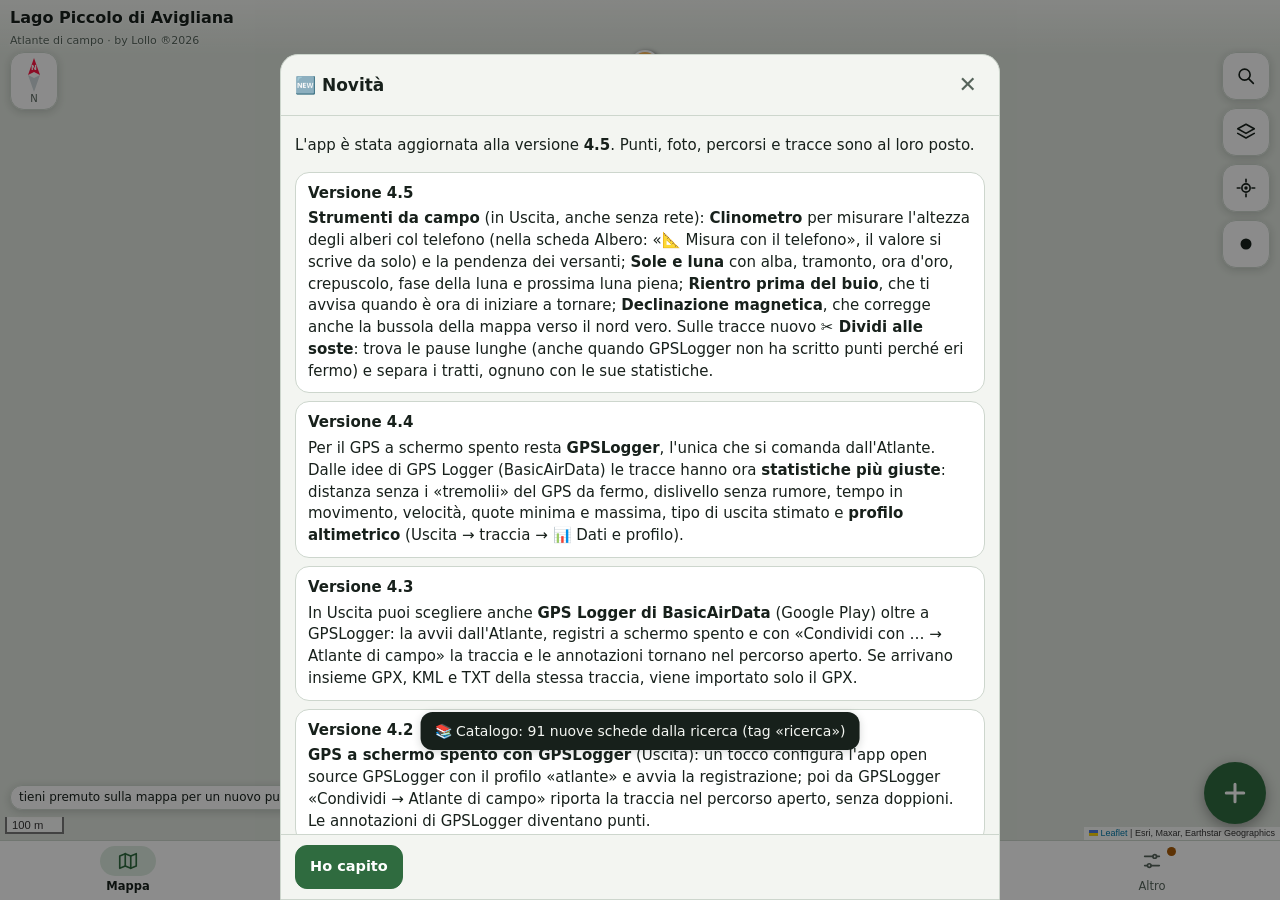
==== commit 5a6d6f75: "Aggiornamento del 18/10/2026 03:48" ====
--- a/index.html
+++ b/index.html
@@ -3,7 +3,7 @@
 <head>
 <meta charset="utf-8">
 <meta name="viewport" content="width=device-width,initial-scale=1,maximum-scale=1,viewport-fit=cover">
-<meta name="theme-color" content="#161a1f">
+<meta name="theme-color" content="#f3f5f1">
 <meta name="description" content="Atlante di campo - punti, percorsi e capitoli dei luoghi - by Lollo ®2026">
 <title>Atlante di campo</title>
 <link rel="manifest" href="manifest.webmanifest">
@@ -15,21 +15,22 @@
 <body>
 <div id="map"></div>
 <div id="top">
-  <div class="t"><b id="topT">Lago Piccolo di Avigliana</b><small>Atlante di campo · by Lollo ®2026</small><span id="pcBadge" style="display:none" onclick="go('alt')"></span></div>
+  <div class="t"><b id="topT">Lago Piccolo di Avigliana</b><small>Atlante di campo · by Lollo ®2026</small><span id="pcBadge" style="display:none" onclick="go('usc')"></span></div>
   <span class="chip" id="chipGps" style="display:none"></span>
   <span class="chip rec" id="chipRec" style="display:none"></span>
+  <span class="chip" id="chipRie" style="display:none"></span>
 </div>
 <div id="mapbtns">
-  <div class="mb" id="bSearch" title="Cerca un luogo o qualsiasi cosa">🔍</div>
-  <div class="mb" id="bLayers" title="Livelli">☰</div>
-  <div class="mb" id="bLeg" title="Legenda delle mappe">ⓘ</div>
-  <div class="mb" id="bTime" title="Macchina del tempo">🕰</div>
-  <div class="mb" id="bNear" title="Vicino a te: avvisi">🔔</div>
-  <div class="mb" id="bGps" title="La mia posizione">⌖</div>
-  <div class="mb" id="bRec" title="Registra traccia">⏺</div>
-  <div class="mb" id="bHome" title="Centra sul lago">◎</div>
+  <div class="mb" id="bSearch" title="Cerca un luogo o qualsiasi cosa"><svg class="ico" viewBox="0 0 24 24" aria-hidden="true"><circle cx="10.5" cy="10.5" r="6"/><path d="m20 20-5.2-5.2"/></svg></div>
+  <div class="mb" id="bLayers" title="Livelli, legenda, macchina del tempo, avvisi"><svg class="ico" viewBox="0 0 24 24" aria-hidden="true"><path d="m12 3.5 9 5-9 5-9-5z"/><path d="m3 13.5 9 5 9-5"/></svg></div>
+  <div class="mb hid" id="bLeg" title="Legenda delle mappe"><svg class="ico" viewBox="0 0 24 24" aria-hidden="true"><circle cx="12" cy="12" r="9"/><path d="M12 11v5.5M12 7.5v.5"/></svg></div>
+  <div class="mb hid" id="bTime" title="Macchina del tempo"><svg class="ico" viewBox="0 0 24 24" aria-hidden="true"><circle cx="12" cy="12" r="8.5"/><path d="M12 7.5V12l3 2"/></svg></div>
+  <div class="mb hid" id="bNear" title="Vicino a te: avvisi"><svg class="ico" viewBox="0 0 24 24" aria-hidden="true"><path d="M6 16.5V11a6 6 0 0 1 12 0v5.5l1.5 1.5h-15z"/><path d="M10 20.5a2 2 0 0 0 4 0"/></svg></div>
+  <div class="mb" id="bGps" title="La mia posizione"><svg class="ico" viewBox="0 0 24 24" aria-hidden="true"><circle cx="12" cy="12" r="4.5"/><circle cx="12" cy="12" r="1" fill="currentColor"/><path d="M12 2.5v3M12 18.5v3M2.5 12h3M18.5 12h3"/></svg></div>
+  <div class="mb" id="bRec" title="Registra traccia"><svg class="ico" viewBox="0 0 24 24" aria-hidden="true"><circle cx="12" cy="12" r="6" fill="currentColor" stroke="none"/></svg></div>
+  <div class="mb hid" id="bHome" title="Centra sul luogo"><svg class="ico" viewBox="0 0 24 24" aria-hidden="true"><circle cx="12" cy="12" r="8.5"/><circle cx="12" cy="12" r="3"/></svg></div>
 </div>
-<button id="fabAdd" title="Nuovo punto">+</button>
+<button id="fabAdd" title="Nuovo punto (tieni premuto: foto veloce)" aria-label="Nuovo punto"><svg class="ico" viewBox="0 0 24 24" aria-hidden="true"><path d="M12 5v14M5 12h14"/></svg></button>
 <div id="coord" class="chip">tieni premuto sulla mappa per un nuovo punto</div>
 <div id="cross"></div>
 <div id="nearBar"></div>
@@ -40,35 +41,41 @@
 <div id="pocket"><div class="pk"><div class="pkr">● REC</div><div id="pkS">—</div><div class="pkh">Modalità tasca: schermo nero per risparmiare batteria, tocchi bloccati.<br>Tieni premuto 2 secondi per sbloccare.</div><div class="pkbar"><i id="pkBar"></i></div></div></div>
 <div id="pickbar"><span>Sposta la mappa: il punto è al centro del mirino</span><button class="btn" id="pickNo">Annulla</button><button class="btn f" id="pickOk">Conferma</button></div>
 
+<section class="page" id="pg-usc">
+  <div class="ph"><h2>Uscita</h2><small id="uscS"></small></div>
+  <div class="pb" id="uscBody"></div>
+</section>
+
 <section class="page" id="pg-cat">
   <div class="ph"><h2>Catalogo</h2><small id="catCount"></small>
     <div class="row" style="margin-top:8px"><input type="search" id="q" placeholder="Cerca titolo, specie, note, tag…" style="flex:1"><select id="sort" style="width:auto"><option value="new">recenti</option><option value="old">meno recenti</option><option value="near">più vicini</option><option value="az">A-Z</option><option value="cat">categoria</option></select></div>
-    <div class="cats" id="catFilter" style="margin-top:8px"></div>
+    <div class="seg" id="catKind"></div>
+    <div class="row" style="margin-top:6px"><button class="btn s" id="catTog">Categorie ▾</button><span id="catPc" class="mut" style="flex:1;min-width:0"></span><button class="btn s" id="catExp">📤 Esporta</button></div>
+    <div class="cats" id="catFilter" style="margin-top:8px;display:none"></div>
   </div>
   <div class="pb" id="catList"></div>
 </section>
 
-<section class="page" id="pg-exp">
-  <div class="ph"><h2>Esplora</h2><small>Dati liberi online sull'area inquadrata nella mappa</small></div>
-  <div class="pb" id="expBody"></div>
-</section>
-
-<section class="page" id="pg-dos">
-  <div class="ph"><h2 id="dosT">Dossier</h2><small id="dosS">Capitoli dei luoghi · fonti · checklist</small></div>
+<section class="page" id="pg-luo">
+  <div class="ph"><div class="row" style="flex-wrap:nowrap"><div style="flex:1;min-width:0"><h2 id="dosT">Luogo</h2><small id="dosS"></small></div></div>
+    <div class="row" style="margin-top:8px;flex-wrap:nowrap"><select id="luoSel" style="flex:1"></select><button class="btn s" id="luoSet" title="Luogo di lavoro: cerca, aggiungi, archivio della zona">⚙ Luogo</button></div>
+    <div class="subtabs" id="luoTabs"></div></div>
   <div class="pb" id="dosBody"></div>
+  <div class="pb" id="expBody" style="display:none"></div>
+  <div class="pb" id="fonBody" style="display:none"></div>
 </section>
 
 <section class="page" id="pg-alt">
-  <div class="ph"><h2>Esporta, tracce, impostazioni</h2></div>
+  <div class="ph"><h2>Altro</h2><small>Esporta e importa · Google Drive · impostazioni · app</small></div>
   <div class="pb" id="altBody"></div>
 </section>
 
 <nav id="nav">
-  <button data-p="map" class="on"><i>🗺️</i>Mappa</button>
-  <button data-p="cat"><i>📒</i>Catalogo</button>
-  <button data-p="exp"><i>🔭</i>Esplora</button>
-  <button data-p="dos"><i>📚</i>Dossier</button>
-  <button data-p="alt" id="navAlt"><i>⚙️</i>Altro</button>
+  <button data-p="map" class="on"><i><svg class="ico" viewBox="0 0 24 24" aria-hidden="true"><path d="M9 4 3 6.5v13.5l6-2.5 6 2.5 6-2.5V4l-6 2.5z"/><path d="M9 4v13.5M15 6.5V20"/></svg></i>Mappa</button>
+  <button data-p="usc"><i><svg class="ico" viewBox="0 0 24 24" aria-hidden="true"><circle cx="6" cy="18.5" r="2"/><circle cx="18" cy="5.5" r="2"/><path d="M8 18.5h7.5a3 3 0 0 0 0-6h-7a3 3 0 0 1 0-6H16"/></svg></i>Uscita</button>
+  <button data-p="cat"><i><svg class="ico" viewBox="0 0 24 24" aria-hidden="true"><rect x="5" y="3" width="14" height="18" rx="2"/><path d="M9 7.5h6M9 11.5h6M9 15.5h3.5"/></svg></i>Catalogo</button>
+  <button data-p="luo"><i><svg class="ico" viewBox="0 0 24 24" aria-hidden="true"><path d="m2.5 19 6.5-10 4 6 2.5-3.5 6 7.5z"/><circle cx="16.5" cy="6" r="1.8"/></svg></i>Luogo</button>
+  <button data-p="alt" id="navAlt"><i><svg class="ico" viewBox="0 0 24 24" aria-hidden="true"><path d="M4 7h9M17 7h3M4 17h3M11 17h9"/><circle cx="15" cy="7" r="2"/><circle cx="9" cy="17" r="2"/></svg></i>Altro</button>
 </nav>
 
 <div id="modal"><div id="mbox"><div id="mhead"><b id="mtitle"></b><button class="x" id="mclose">✕</button></div><div id="mbody"></div><div id="mfoot"></div></div></div>
@@ -85,6 +92,7 @@
 <script src="data/alberi.js"></script>
 <script src="data/schede_ricerca.js"></script>
 <script src="data/n2000.js"></script>
+<script src="data/wmm.js"></script>
 <script src="js/version.js"></script>
 <script src="js/01-base.js"></script>
 <script src="js/02-mappa.js"></script>
@@ -104,6 +112,11 @@
 <script src="js/17-percorsi.js"></script>
 <script src="js/18-capitoli.js"></script>
 <script src="js/19-novita.js"></script>
+<script src="js/20-interfaccia.js"></script>
+<script src="js/21-gpslogger.js"></script>
+<script src="js/22-astro.js"></script>
+<script src="js/23-campo.js"></script>
+<script src="js/24-soste.js"></script>
 <script src="js/13-avvio.js"></script>
 </body>
 </html>
--- a/css/app.css
+++ b/css/app.css
@@ -1,21 +1,38 @@
-/* Atlante Lago Piccolo - stile dell'app. by Lollo ®2026 */
-:root{--bg:#161a1f;--panel:#1f252c;--panel2:#262e36;--line:#33404c;--txt:#e8edf2;--mut:#9aa8b5;--acc:#4fc3f7;--ok:#81c784;--warn:#ffb74d;--bad:#e57373;--navh:58px}
+/* Atlante di campo - stile dell'app (v4.1: chiaro per il sole, scuro per la sera, automatico). by Lollo ®2026 */
+:root{--navh:60px;--r:14px;
+  /* chiaro: per il sole */
+  --bg:#f3f5f1;--panel:#ffffff;--panel2:#e6ebe4;--field:#ffffff;--line:#cdd6cd;--line2:#e1e7df;--txt:#17201b;--mut:#56645b;
+  --acc:#2f6b3f;--onacc:#ffffff;--accsoft:#dcebdf;--link:#1d6a86;--ok:#2e7d32;--warn:#a85a07;--bad:#b3261e;
+  --glass:rgba(255,255,255,.93);--nav:#ffffff;--mapbg:#dfe5dd;--topfade:linear-gradient(rgba(243,245,241,.94),rgba(243,245,241,0));--tshadow:0 1px 2px rgba(255,255,255,.9);--toast:#17201b;--ontoast:#f3f5f1;--shadow:0 2px 8px rgba(23,32,27,.18);color-scheme:light}
+@media (prefers-color-scheme: dark){:root:not([data-theme="light"]){
+  --bg:#121715;--panel:#1a211e;--panel2:#232c28;--field:#0f1412;--line:#33403a;--line2:#26302b;--txt:#e6ece8;--mut:#9aaba1;
+  --acc:#7cc68a;--onacc:#0d1f12;--accsoft:#1e3325;--link:#6cc3dc;--ok:#8fd19a;--warn:#f0a64a;--bad:#ef8079;
+  --glass:rgba(26,33,30,.93);--nav:#151b18;--mapbg:#0d1110;--topfade:linear-gradient(rgba(18,23,21,.92),rgba(18,23,21,0));--tshadow:0 1px 3px #000;--toast:#e6ece8;--ontoast:#121715;--shadow:0 2px 10px rgba(0,0,0,.55);color-scheme:dark}}
+:root[data-theme="dark"]{
+  --bg:#121715;--panel:#1a211e;--panel2:#232c28;--field:#0f1412;--line:#33403a;--line2:#26302b;--txt:#e6ece8;--mut:#9aaba1;
+  --acc:#7cc68a;--onacc:#0d1f12;--accsoft:#1e3325;--link:#6cc3dc;--ok:#8fd19a;--warn:#f0a64a;--bad:#ef8079;
+  --glass:rgba(26,33,30,.93);--nav:#151b18;--mapbg:#0d1110;--topfade:linear-gradient(rgba(18,23,21,.92),rgba(18,23,21,0));--tshadow:0 1px 3px #000;--toast:#e6ece8;--ontoast:#121715;--shadow:0 2px 10px rgba(0,0,0,.55);color-scheme:dark}
 *{box-sizing:border-box;-webkit-tap-highlight-color:transparent}
 html,body{margin:0;height:100%;background:var(--bg);color:var(--txt);font:15px/1.45 system-ui,-apple-system,Roboto,sans-serif;overflow:hidden}
 button,input,select,textarea{font:inherit;color:inherit}
-a{color:var(--acc)}
-#map{position:fixed;left:0;right:0;top:0;bottom:calc(var(--navh) + env(safe-area-inset-bottom));background:#0d1013}
-#top{position:fixed;top:0;left:0;right:0;z-index:900;padding:calc(env(safe-area-inset-top) + 6px) 10px 6px;display:flex;gap:8px;align-items:center;pointer-events:none;background:linear-gradient(#161a1fee,#161a1f00)}
+a{color:var(--link)}
+:focus-visible{outline:2px solid var(--link);outline-offset:2px}
+.ico{width:22px;height:22px;fill:none;stroke:currentColor;stroke-width:1.8;stroke-linecap:round;stroke-linejoin:round;display:block}
+#map{position:fixed;left:0;right:0;top:0;bottom:calc(var(--navh) + env(safe-area-inset-bottom));background:var(--mapbg)}
+#top{position:fixed;top:0;left:0;right:0;z-index:900;padding:calc(env(safe-area-inset-top) + 6px) 10px 6px;display:flex;gap:8px;align-items:center;pointer-events:none;background:var(--topfade)}
 #top .t{flex:1;min-width:0}
-#top b{font-size:15px;text-shadow:0 1px 3px #000;display:block;white-space:nowrap;overflow:hidden;text-overflow:ellipsis}
-#top small{font-size:11px;color:#cfd8df;text-shadow:0 1px 3px #000}
-.chip{pointer-events:auto;background:#161a1fd9;border:1px solid var(--line);border-radius:12px;padding:3px 8px;font-size:12px;white-space:nowrap}
-.chip.rec{border-color:var(--bad);color:#ffcdd2}
+#top b{font-size:16px;font-weight:650;text-shadow:var(--tshadow);display:block;white-space:nowrap;overflow:hidden;text-overflow:ellipsis}
+#top small{font-size:11px;color:var(--mut);text-shadow:var(--tshadow)}
+#topT{cursor:pointer}
+.chip{pointer-events:auto;background:var(--glass);box-shadow:var(--shadow);border:1px solid var(--line);border-radius:12px;padding:3px 8px;font-size:12px;white-space:nowrap}
+.chip.rec{border-color:var(--bad);color:var(--bad);font-weight:600}
 #mapbtns{position:fixed;right:10px;top:calc(env(safe-area-inset-top) + 52px);z-index:900;display:flex;flex-direction:column;gap:8px}
-.mb{width:46px;height:46px;border-radius:14px;border:1px solid var(--line);background:#1f252cf0;color:var(--txt);font-size:20px;display:flex;align-items:center;justify-content:center;cursor:pointer;position:relative}
-.mb.on{background:var(--acc);color:#04202e}
-.mb.recon{background:var(--bad);color:#fff}
-#fabAdd{position:fixed;right:14px;bottom:calc(var(--navh) + env(safe-area-inset-bottom) + 16px);z-index:900;width:62px;height:62px;border-radius:50%;border:none;background:var(--acc);color:#04202e;font-size:34px;line-height:1;box-shadow:0 4px 14px #0009;cursor:pointer}
+.mb{width:48px;height:48px;border-radius:14px;border:1px solid var(--line);background:var(--glass);box-shadow:var(--shadow);color:var(--txt);font-size:20px;display:flex;align-items:center;justify-content:center;cursor:pointer;position:relative}
+.mb.on{background:var(--acc);color:var(--onacc);border-color:var(--acc)}
+.mb.recon{background:var(--bad);color:#fff;border-color:var(--bad)}
+#fabAdd{position:fixed;right:14px;bottom:calc(var(--navh) + env(safe-area-inset-bottom) + 16px);z-index:900;width:62px;height:62px;border-radius:50%;border:none;background:var(--acc);color:var(--onacc);font-size:34px;line-height:1;box-shadow:0 4px 14px rgba(0,0,0,.35);cursor:pointer;display:flex;align-items:center;justify-content:center;transition:transform .15s}
+#fabAdd .ico{width:30px;height:30px;stroke-width:2.4}
+#fabAdd.armed{transform:scale(1.12);background:var(--link)}
 #coord{position:fixed;left:10px;bottom:calc(var(--navh) + env(safe-area-inset-bottom) + 30px);z-index:900;max-width:calc(100vw - 140px);font-size:12px}
 #cross{position:fixed;left:50%;top:calc(50% - (var(--navh))/2);width:44px;height:44px;margin:-22px 0 0 -22px;z-index:950;display:none;pointer-events:none}
 #cross{width:84px!important;height:84px!important;margin:-42px 0 0 -42px!important;border:3px solid #ffeb3b;border-radius:50%;box-shadow:0 0 0 2px #000a,inset 0 0 0 2px #000a,0 0 18px #ffeb3b88;animation:crossp 1.4s ease-in-out infinite}
@@ -33,41 +50,42 @@
 @keyframes pinb{50%{translate:0 -12px}}
 #pickbar{position:fixed;left:10px;right:10px;bottom:calc(var(--navh) + env(safe-area-inset-bottom) + 12px);z-index:960;display:none;gap:8px;background:var(--panel);border:1px solid var(--acc);border-radius:14px;padding:10px;align-items:center}
 #pickbar span{flex:1;font-size:13px}
-nav#nav{position:fixed;left:0;right:0;bottom:0;height:calc(var(--navh) + env(safe-area-inset-bottom));padding-bottom:env(safe-area-inset-bottom);background:#12161b;border-top:1px solid var(--line);display:flex;z-index:1000}
-nav#nav button{flex:1;background:none;border:none;color:var(--mut);display:flex;flex-direction:column;align-items:center;justify-content:center;gap:1px;font-size:11px;cursor:pointer;position:relative}
-nav#nav button i{font-style:normal;font-size:21px;line-height:1.1}
-nav#nav button.on{color:var(--acc)}
-.dotb:after{content:"";position:absolute;top:8px;right:calc(50% - 16px);width:9px;height:9px;border-radius:50%;background:var(--warn)}
+nav#nav{position:fixed;left:0;right:0;bottom:0;height:calc(var(--navh) + env(safe-area-inset-bottom));padding-bottom:env(safe-area-inset-bottom);background:var(--nav);border-top:1px solid var(--line);display:flex;z-index:1000}
+nav#nav button{flex:1;background:none;border:none;color:var(--mut);display:flex;flex-direction:column;align-items:center;justify-content:center;gap:2px;font-size:11.5px;cursor:pointer;position:relative}
+nav#nav button i{font-style:normal;font-size:21px;line-height:1.1;display:flex;align-items:center;justify-content:center;width:56px;height:30px;border-radius:15px;transition:background .15s}
+nav#nav button.on{color:var(--txt);font-weight:600}
+nav#nav button.on i{background:var(--accsoft);color:var(--acc)}
+.dotb:after{content:"";position:absolute;top:6px;right:calc(50% - 24px);width:9px;height:9px;border-radius:50%;background:var(--warn)}
 .page{position:fixed;left:0;right:0;top:0;bottom:calc(var(--navh) + env(safe-area-inset-bottom));background:var(--bg);z-index:980;display:none;flex-direction:column}
 .page.on{display:flex}
 .ph{padding:calc(env(safe-area-inset-top) + 10px) 14px 8px;border-bottom:1px solid var(--line);background:var(--panel)}
-.ph h2{margin:0;font-size:18px}
+.ph h2{margin:0;font-size:20px;font-weight:700;letter-spacing:-.01em}
 .ph small{color:var(--mut)}
 .pb{flex:1;overflow:auto;padding:12px 14px 30px;-webkit-overflow-scrolling:touch}
 .row{display:flex;gap:8px;align-items:center;flex-wrap:wrap}
-.btn{padding:9px 13px;border-radius:11px;border:1px solid var(--acc);background:none;color:var(--acc);cursor:pointer;font-size:14px}
-.btn.f{background:var(--acc);color:#04202e;border-color:var(--acc)}
+.btn{min-height:44px;padding:9px 14px;border-radius:12px;border:1px solid var(--acc);background:var(--panel);color:var(--acc);cursor:pointer;font-size:14.5px;font-weight:550;display:inline-flex;align-items:center;justify-content:center;gap:6px}
+.btn.f{background:var(--acc);color:var(--onacc);border-color:var(--acc)}
 .btn.r{border-color:var(--bad);color:var(--bad)}
-.btn.s{padding:6px 10px;font-size:13px}
+.btn.s{min-height:38px;padding:6px 11px;font-size:13.5px}
 .btn:disabled{opacity:.45}
-input[type=text],input[type=number],input[type=search],input[type=datetime-local],input[type=password],select,textarea{width:100%;padding:10px;border-radius:10px;border:1px solid var(--line);background:#12161b;color:var(--txt);font-size:15px}
+input[type=text],input[type=number],input[type=search],input[type=datetime-local],input[type=password],select,textarea{width:100%;padding:10px;border-radius:10px;border:1px solid var(--line);background:var(--field);color:var(--txt);font-size:16px;min-height:44px}
 textarea{min-height:90px;resize:vertical}
 label.l{display:block;font-size:12px;color:var(--mut);margin:10px 0 3px}
-h3{font-size:14px;color:var(--acc);text-transform:uppercase;letter-spacing:.05em;margin:18px 0 6px}
+h3{font-size:15px;font-weight:650;color:var(--acc);margin:20px 0 6px}
 h3:first-child{margin-top:4px}
-.card{background:var(--panel);border:1px solid var(--line);border-radius:14px;padding:10px 12px;margin:8px 0}
+.card{background:var(--panel);border:1px solid var(--line);border-radius:var(--r);padding:10px 12px;margin:8px 0}
 .mut{color:var(--mut);font-size:13px}
 .cats{display:flex;flex-wrap:wrap;gap:6px}
-.cat{border:1px solid var(--line);background:#171c22;border-radius:20px;padding:6px 10px;font-size:13px;cursor:pointer;white-space:nowrap}
-.cat.on{border-color:var(--acc);background:#0f2a36;color:#e1f5fe}
-.item{display:flex;gap:10px;align-items:center;padding:9px 4px;border-bottom:1px solid #2a333c;cursor:pointer}
-.item .th{width:56px;height:56px;border-radius:10px;flex:none;background:#12161b center/cover no-repeat;display:flex;align-items:center;justify-content:center;font-size:24px}
+.cat{border:1px solid var(--line);background:var(--panel);border-radius:20px;padding:7px 11px;font-size:13.5px;cursor:pointer;white-space:nowrap}
+.cat.on{border-color:var(--acc);background:var(--accsoft);color:var(--txt);font-weight:600}
+.item{display:flex;gap:10px;align-items:center;padding:9px 4px;border-bottom:1px solid var(--line2);cursor:pointer}
+.item .th{width:56px;height:56px;border-radius:10px;flex:none;background:var(--panel2) center/cover no-repeat;display:flex;align-items:center;justify-content:center;font-size:24px}
 .item .tx{flex:1;min-width:0}
 .item .tx b{display:block;white-space:nowrap;overflow:hidden;text-overflow:ellipsis}
 .item .tx small{color:var(--mut);font-size:12px}
 .pin{width:30px;height:30px;border-radius:50% 50% 50% 0;transform:rotate(-45deg);border:2px solid #fff;box-shadow:0 2px 5px #000a;display:flex;align-items:center;justify-content:center}
 .pin.ind{opacity:.62;border-style:dashed}
-#compass{position:fixed;left:10px;top:calc(env(safe-area-inset-top) + 52px);z-index:900;width:48px;height:58px;border-radius:14px;border:1px solid var(--line);background:#1f252cf0;display:flex;flex-direction:column;align-items:center;justify-content:center;cursor:pointer;box-shadow:0 2px 6px #0006}
+#compass{position:fixed;left:10px;top:calc(env(safe-area-inset-top) + 52px);z-index:900;width:48px;height:58px;border-radius:14px;border:1px solid var(--line);background:var(--glass);display:flex;flex-direction:column;align-items:center;justify-content:center;cursor:pointer;box-shadow:var(--shadow)}
 #compass.on{border-color:var(--acc);box-shadow:0 0 0 2px var(--acc)}
 #compN{transition:transform .25s linear}
 #compL{font-size:10px;color:var(--mut);margin-top:-3px;white-space:nowrap}
@@ -88,33 +106,33 @@
 #recAsk{position:fixed;inset:0;z-index:3200;background:#000c;display:none;align-items:center;justify-content:center;padding:16px}
 #recAsk .ra{background:var(--panel);border:1px solid var(--warn);border-radius:18px;padding:18px;max-width:440px;width:100%;box-shadow:0 8px 30px #000}
 #recAsk b{font-size:17px;display:block;margin-bottom:4px}
-#raB{display:flex;flex-direction:column;gap:8px;margin-top:12px}#raB .btn{width:100%;text-align:left;padding:12px 14px}
+#raB{display:flex;flex-direction:column;gap:8px;margin-top:12px}#raB .btn{width:100%;text-align:left;justify-content:flex-start;padding:12px 14px;flex-direction:column;align-items:flex-start}
 #raB .btn small{display:block;color:inherit;opacity:.8;font-size:12px;margin-top:2px}
 .pin.ind{opacity:.62;border-style:dashed}
 .ric{font-size:14px;line-height:1.5}
 .pin span{transform:rotate(45deg);font-size:15px;line-height:1}
 .xdot{width:22px;height:22px;border-radius:50%;border:2px solid #0b0f13;display:flex;align-items:center;justify-content:center;font-size:11px;font-weight:700;color:#0b0f13;box-shadow:0 1px 3px #000a}
-#modal{position:fixed;inset:0;z-index:2000;background:#000a;display:none;align-items:flex-end;justify-content:center}
+#modal{position:fixed;inset:0;z-index:2000;background:rgba(0,0,0,.45);display:none;align-items:flex-end;justify-content:center}
 #modal.on{display:flex}
 #mbox{background:var(--bg);width:100%;max-width:720px;max-height:94vh;border-radius:18px 18px 0 0;display:flex;flex-direction:column;border:1px solid var(--line);padding-bottom:env(safe-area-inset-bottom)}
 #mhead{display:flex;align-items:center;gap:8px;padding:12px 14px;border-bottom:1px solid var(--line)}
-#mhead b{flex:1;font-size:16px}
+#mhead b{flex:1;font-size:17px;font-weight:650}
 #mbody{overflow:auto;padding:4px 14px 16px;flex:1}
 #mfoot{display:flex;gap:8px;padding:10px 14px;border-top:1px solid var(--line);flex-wrap:wrap}
 #mfoot:empty{display:none}
 .x{background:none;border:none;font-size:22px;color:var(--mut);cursor:pointer;padding:2px 8px}
 .media{display:grid;grid-template-columns:repeat(auto-fill,minmax(96px,1fr));gap:8px;margin:6px 0}
-.mi{position:relative;background:#12161b;border:1px solid var(--line);border-radius:10px;overflow:hidden}
+.mi{position:relative;background:var(--panel2);border:1px solid var(--line);border-radius:10px;overflow:hidden}
 .mi img{width:100%;height:96px;object-fit:cover;display:block}
 .mi input{border:none;border-top:1px solid var(--line);border-radius:0;padding:5px;font-size:12px}
 .mi .del{position:absolute;top:3px;right:3px;background:#000b;border:none;color:#fff;border-radius:8px;width:26px;height:26px;cursor:pointer}
-.au{display:flex;gap:6px;align-items:center;background:#12161b;border:1px solid var(--line);border-radius:10px;padding:6px;margin:5px 0}
+.au{display:flex;gap:6px;align-items:center;background:var(--panel2);border:1px solid var(--line);border-radius:10px;padding:6px;margin:5px 0}
 .au audio{flex:1;min-width:0;height:36px}
 .au input{flex:1;min-width:80px}
 .kv{display:grid;grid-template-columns:minmax(96px,34%) 1fr;gap:4px 10px;font-size:14px}
 .kv div:nth-child(odd){color:var(--mut)}
 .gal{display:grid;grid-template-columns:repeat(auto-fill,minmax(140px,1fr));gap:8px}
-.gal figure{margin:0;background:#12161b;border-radius:10px;overflow:hidden;border:1px solid var(--line)}
+.gal figure{margin:0;background:var(--panel2);border-radius:10px;overflow:hidden;border:1px solid var(--line)}
 .gal img{width:100%;height:140px;object-fit:cover;display:block;cursor:zoom-in}
 .gal figcaption{font-size:12px;padding:4px 6px;color:var(--mut)}
 #viewer{position:fixed;inset:0;z-index:3000;background:#000;display:none;align-items:center;justify-content:center}
@@ -128,9 +146,9 @@
 .vNav{position:absolute;top:50%;transform:translateY(-50%);width:52px;height:72px;border:1px solid #fff4;background:#0008;color:#fff;font-size:40px;line-height:1;cursor:pointer;display:flex;align-items:center;justify-content:center}
 #vPrev{left:6px;border-radius:0 14px 14px 0}#vNext{right:6px;border-radius:14px 0 0 14px}
 .vNav:disabled{opacity:.2}
-#toast{position:fixed;left:50%;transform:translateX(-50%);bottom:calc(var(--navh) + env(safe-area-inset-bottom) + 90px);z-index:4000;background:#263238;border:1px solid var(--line);padding:9px 14px;border-radius:12px;font-size:14px;display:none;max-width:90vw;text-align:center}
-.sug{border:1px solid var(--line);border-radius:10px;margin-top:4px;max-height:260px;overflow:auto;background:#12161b}
-.sug div{padding:7px 10px;border-bottom:1px solid #222a32;cursor:pointer;display:flex;gap:8px;align-items:center}
+#toast{position:fixed;left:50%;transform:translateX(-50%);bottom:calc(var(--navh) + env(safe-area-inset-bottom) + 90px);z-index:4000;background:var(--toast);color:var(--ontoast);border:none;box-shadow:var(--shadow);padding:9px 14px;border-radius:12px;font-size:14px;display:none;max-width:90vw;text-align:center}
+.sug{border:1px solid var(--line);border-radius:10px;margin-top:4px;max-height:260px;overflow:auto;background:var(--field)}
+.sug div{padding:8px 10px;border-bottom:1px solid var(--line2);cursor:pointer;display:flex;gap:8px;align-items:center}
 .sug img{width:34px;height:34px;border-radius:6px;object-fit:cover;flex:none}
 .sug small{color:var(--mut)}
 .tag{font-weight:400;font-size:12px;color:var(--mut)}
@@ -146,10 +164,10 @@
 .bar i{display:block;height:100%;width:0;background:var(--acc);transition:width .2s}
 .log{font-size:13px;line-height:1.5;margin-top:6px}
 .log div.ok{color:var(--ok)}.log div.ko{color:var(--bad)}
-#nearBar{position:fixed;left:10px;right:66px;top:calc(env(safe-area-inset-top) + 52px);z-index:905;display:none;align-items:center;gap:10px;background:#1f252cf5;border:1px solid var(--acc);border-radius:14px;padding:8px 6px 8px 10px;box-shadow:0 3px 12px #000a;cursor:pointer;animation:nb .35s ease}
+#nearBar{position:fixed;left:10px;right:66px;top:calc(env(safe-area-inset-top) + 52px);z-index:905;display:none;align-items:center;gap:10px;background:var(--glass);border:1px solid var(--acc);border-radius:14px;padding:8px 6px 8px 10px;box-shadow:var(--shadow);cursor:pointer;animation:nb .35s ease}
 #nearBar .tx{flex:1;min-width:0}#nearBar .tx b{display:block;white-space:nowrap;overflow:hidden;text-overflow:ellipsis}#nearBar .tx small{color:var(--mut);font-size:12px}
 @keyframes nb{from{transform:translateY(-12px);opacity:0}to{transform:none;opacity:1}}
-details{background:var(--panel);border:1px solid var(--line);border-radius:14px;margin:8px 0;padding:0 12px}
+details{background:var(--panel);border:1px solid var(--line);border-radius:var(--r);margin:8px 0;padding:0 12px}
 details summary{padding:12px 0;font-weight:600;cursor:pointer;list-style:none}
 details summary::-webkit-details-marker{display:none}
 details summary:before{content:"▸ ";color:var(--acc)}
@@ -160,8 +178,8 @@
 details ul,details ol{padding-left:18px;margin:4px 0}
 sup a{text-decoration:none;font-size:11px}
 .tbl{width:100%;border-collapse:collapse;font-size:13px}
-.tbl td,.tbl th{border-bottom:1px solid #2a333c;padding:5px 4px;text-align:left;vertical-align:top}
-.ck{display:flex;align-items:center;gap:8px;padding:6px 2px;border-bottom:1px solid #2a333c}
+.tbl td,.tbl th{border-bottom:1px solid var(--line2);padding:5px 4px;text-align:left;vertical-align:top}
+.ck{display:flex;align-items:center;gap:8px;padding:6px 2px;border-bottom:1px solid var(--line2)}
 .ck .nm{flex:1;min-width:0}
 .ck .nm i{color:var(--mut);font-size:12px}
 .ok{color:var(--ok)}
@@ -170,13 +188,13 @@
 .leaflet-popup-content img{max-width:220px;border-radius:8px;display:block;margin:4px 0}
 .leaflet-control-attribution{font-size:9px;max-width:60vw}
 .leaflet-control-scale{margin-bottom:6px!important}
-.prog{height:6px;background:#12161b;border-radius:4px;overflow:hidden}
+.prog{height:6px;background:var(--panel2);border-radius:4px;overflow:hidden}
 .prog i{display:block;height:100%;background:var(--acc);width:0}
 .rec{animation:bl 1s infinite}
 @keyframes bl{50%{opacity:.4}}
 
 /* ---- ricerca e fonti (v2.1) ---- */
-#tmBar{position:fixed;left:10px;right:84px;bottom:calc(var(--navh) + env(safe-area-inset-bottom) + 12px);z-index:955;display:none;background:var(--panel);border:1px solid var(--acc);border-radius:14px;padding:8px 10px;box-shadow:0 3px 12px #000a}
+#tmBar{position:fixed;left:10px;right:84px;bottom:calc(var(--navh) + env(safe-area-inset-bottom) + 12px);z-index:955;display:none;background:var(--panel);border:1px solid var(--acc);border-radius:14px;padding:8px 10px;box-shadow:var(--shadow)}
 #tmBar .tmr{display:flex;align-items:center;gap:8px;margin:4px 0}
 #tmBar .tmr b{font-size:16px;white-space:nowrap}
 #tmBar .tmr .mut{flex:1;font-size:11px;line-height:1.2}
@@ -191,6 +209,54 @@
 /* percorsi (v3.3) */
 #pcBadge{pointer-events:auto;cursor:pointer;width:max-content;margin:4px 0 0 56px;background:rgba(46,125,50,.9);color:#fff;border-radius:12px;padding:2px 9px;font-size:12px;max-width:calc(100vw - 140px);white-space:nowrap;overflow:hidden;text-overflow:ellipsis;vertical-align:middle}
 /* capitoli (v3.5) */
-table.kv{border-collapse:collapse;width:100%}table.kv td{padding:3px 6px;border-bottom:1px solid rgba(255,255,255,.08);vertical-align:top}table.clim td{text-align:center;font-size:12px;padding:3px 4px;white-space:nowrap}table.clim td:first-child{text-align:left}
+table.kv{border-collapse:collapse;width:100%}table.kv td{padding:3px 6px;border-bottom:1px solid var(--line2);vertical-align:top}table.clim td{text-align:center;font-size:12px;padding:3px 4px;white-space:nowrap}table.clim td:first-child{text-align:left}
 /* novità (v3.7) */
 #novBar{position:fixed;left:10px;right:10px;bottom:calc(env(safe-area-inset-bottom) + 74px);z-index:1500;background:#1e3a26;border:1px solid #2e7d32;color:#fff;border-radius:12px;padding:10px 12px;box-shadow:0 4px 18px rgba(0,0,0,.5);font-size:14px;display:flex;flex-wrap:wrap;gap:8px;align-items:center}
+/* organizzazione v4.0: sotto-schede, filtri, menu a elenco, strumenti */
+.mb.hid{display:none}
+.subtabs{display:flex;gap:6px;margin-top:8px;overflow-x:auto}
+.subtabs button,.seg button{flex:1;white-space:nowrap;border:1px solid var(--line);background:var(--panel2);color:var(--txt);border-radius:10px;padding:8px 10px;font-size:13px;cursor:pointer}
+.subtabs button.on,.seg button.on{border-color:var(--acc);background:var(--acc);color:var(--onacc);font-weight:600}
+.seg{display:flex;gap:4px;margin-top:8px}
+.seg button{padding:7px 4px;font-size:12.5px}
+.seg button b{font-weight:600;opacity:.75;margin-left:2px}
+.item .chev{color:var(--mut);font-size:22px;flex:none;padding:0 4px}
+.item.big{padding:12px 4px}
+.item.opt{cursor:pointer}
+.item.opt input{width:20px;height:20px;flex:none}
+#mbody .item .th,#fonBody .item .th{width:44px;height:44px;font-size:22px;background:var(--panel2)}
+.tools{display:grid;grid-template-columns:1fr 1fr;gap:8px;margin:10px 0 4px}
+.tool{display:flex;align-items:center;gap:8px;border:1px solid var(--line);background:var(--panel);color:var(--txt);border-radius:12px;padding:10px;font-size:13px;cursor:pointer;text-align:left}
+.tool i{font-style:normal;font-size:18px}
+.tool.on{border-color:var(--acc);box-shadow:0 0 0 1px var(--acc)}
+.card.hot{border-color:var(--bad);box-shadow:0 0 0 1px var(--bad)}
+
+/* stile v4.1 */
+.subtabs button,.seg button{min-height:40px;background:var(--panel)}
+.item .th{color:var(--txt)}
+.pb{padding:12px 16px 32px}
+.leaflet-container a.leaflet-popup-close-button{color:var(--mut)}
+@media (prefers-reduced-motion: reduce){*{animation:none!important;transition:none!important}}
+a.btn{text-decoration:none}
+/* v4.5 - strumenti da campo: clinometro (sopra tutto tranne le domande), chip del rientro, schede strumenti */
+#clino{position:fixed;inset:0;z-index:3100;background:#0b0f0d;color:#fff;display:none;overflow:hidden}
+#clino.on{display:block}
+#clVid{position:absolute;inset:0;width:100%;height:100%;object-fit:cover}
+#clCross{position:absolute;left:50%;top:calc(50% - 40px);width:0;height:0;pointer-events:none}
+#clCross:before{content:"";position:absolute;left:-22px;top:-22px;width:44px;height:44px;border:3px solid #ffeb3b;border-radius:50%;box-shadow:0 0 0 2px #000a,inset 0 0 0 2px #000a}
+#clCross:after{content:"";position:absolute;left:-70px;top:-1.5px;width:140px;height:3px;background:#ff1744;box-shadow:0 0 0 1px #000c}
+#clX{position:absolute;right:12px;top:calc(env(safe-area-inset-top) + 10px);width:48px;height:48px;border-radius:14px;border:1px solid #fff6;background:#000a;color:#fff;font-size:20px;cursor:pointer}
+#clAng{position:absolute;left:0;right:0;top:calc(env(safe-area-inset-top) + 12px);text-align:center;font-size:40px;font-weight:700;text-shadow:0 2px 8px #000,0 0 3px #000;pointer-events:none}
+#clPan{position:absolute;left:0;right:0;bottom:0;max-height:62%;overflow:auto;padding:12px 14px calc(env(safe-area-inset-bottom) + 14px);background:rgba(14,19,16,.9);border-top:1px solid #ffffff30;border-radius:18px 18px 0 0}
+#clPan .row{margin-top:8px}
+#clPan .clf label{flex:1;font-size:12px;color:#c5d0c9}
+#clPan input{margin-top:3px}
+#clPan .seg button{background:#1c2520;color:#fff;border-color:#ffffff30}
+#clPan .seg button.on{background:var(--acc);color:var(--onacc);border-color:var(--acc)}
+#clPan .btn{background:#1c2520;color:#fff;border-color:#ffffff40}
+#clPan .btn.f{background:var(--acc);color:var(--onacc);border-color:var(--acc)}
+.clr{margin-top:8px;font-size:14px;line-height:1.5}
+.clbig{font-size:24px;font-weight:700;margin-top:4px}
+.clbig small{font-size:14px;font-weight:500;opacity:.8}
+.clm{font-size:12.5px;color:#c5d0c9;margin-top:6px}
+#chipRie{cursor:pointer}
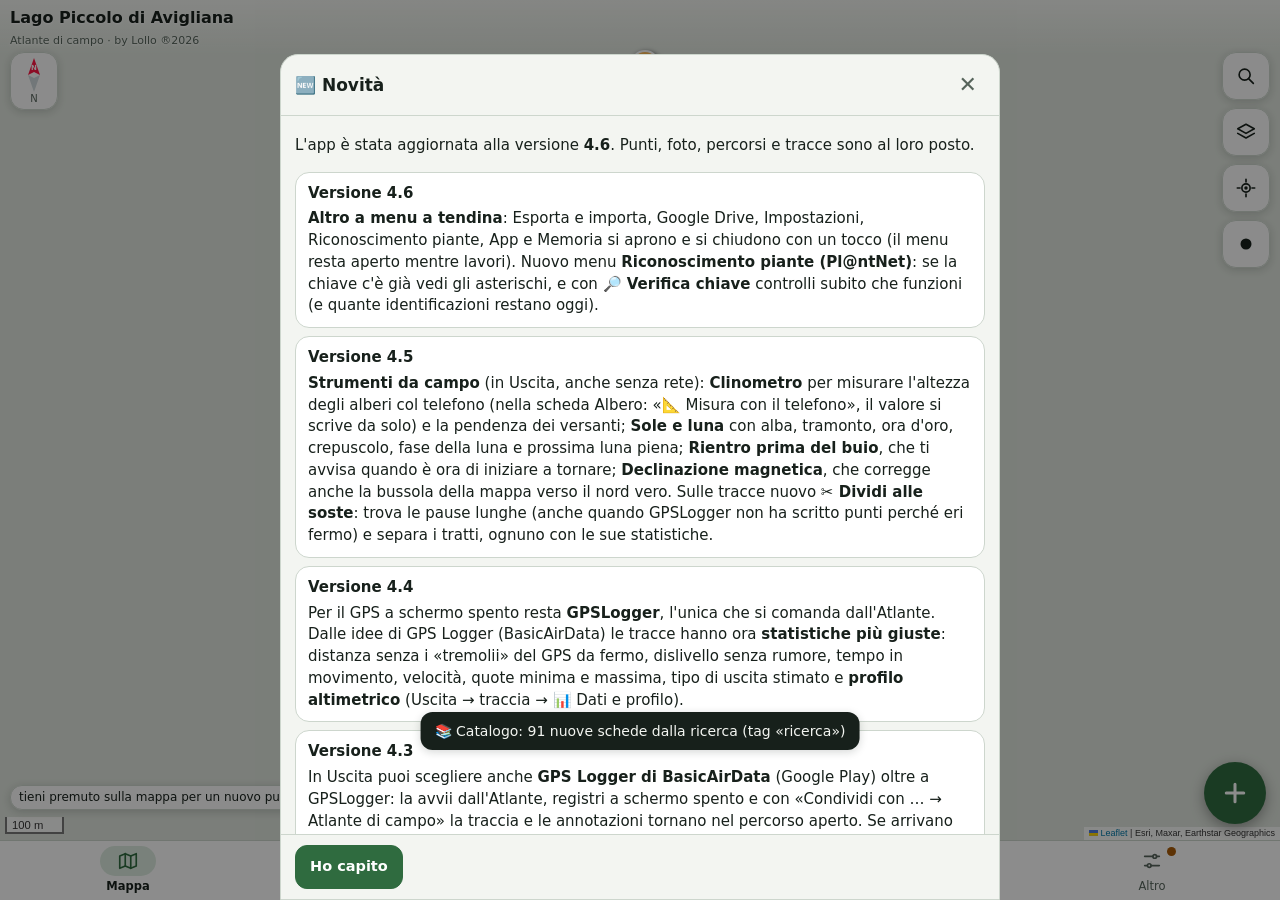
==== commit f651af8e: "Aggiornamento del 18/10/2026 04:23" ====
--- a/index.html
+++ b/index.html
@@ -66,7 +66,7 @@
 </section>
 
 <section class="page" id="pg-alt">
-  <div class="ph"><h2>Altro</h2><small>Esporta e importa · Google Drive · impostazioni · app</small></div>
+  <div class="ph"><h2>Altro</h2><small>Backup · Drive · impostazioni · Pl@ntNet · app · memoria</small></div>
   <div class="pb" id="altBody"></div>
 </section>
 
--- a/css/app.css
+++ b/css/app.css
@@ -260,3 +260,10 @@
 .clbig small{font-size:14px;font-weight:500;opacity:.8}
 .clm{font-size:12.5px;color:#c5d0c9;margin-top:6px}
 #chipRie{cursor:pointer}
+/* v4.6 - Altro a menu a tendina */
+details.sec{background:var(--panel);border:1px solid var(--line);border-radius:var(--r);margin:8px 0;padding:0 12px}
+details.sec>summary{min-height:50px;display:flex;align-items:center;gap:4px;font-size:15.5px;padding:8px 0}
+details.sec[open]>summary{border-bottom:1px solid var(--line2);margin-bottom:8px}
+.secb{padding:0 0 12px}
+.secb>.card{background:none;border:0;padding:0;margin:0}
+.secb>h3:first-child{margin-top:0}
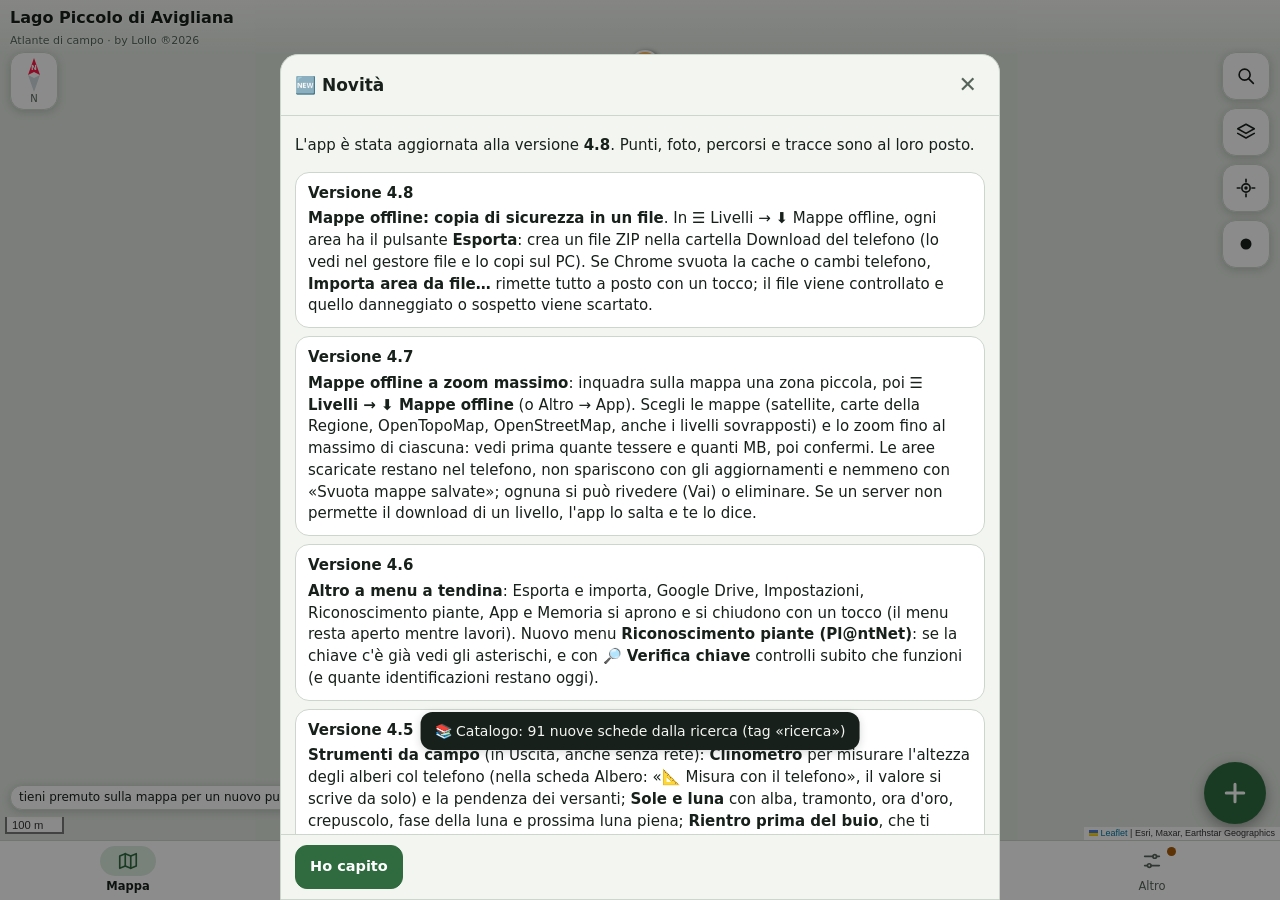
==== commit 4df7b33c: "Aggiornamento del 18/10/2026 07:39" ====
--- a/index.html
+++ b/index.html
@@ -89,6 +89,8 @@
 <!-- moduli dell'app: l'ordine conta -->
 <script src="lib/leaflet/leaflet.js"></script>
 <script src="lib/leaflet/leaflet-rotate.js"></script>
+<script src="lib/scarica-area.js"></script>
+<script src="lib/area-file.js"></script>
 <script src="data/alberi.js"></script>
 <script src="data/schede_ricerca.js"></script>
 <script src="data/n2000.js"></script>
@@ -117,6 +119,7 @@
 <script src="js/22-astro.js"></script>
 <script src="js/23-campo.js"></script>
 <script src="js/24-soste.js"></script>
+<script src="js/25-aree.js"></script>
 <script src="js/13-avvio.js"></script>
 </body>
 </html>
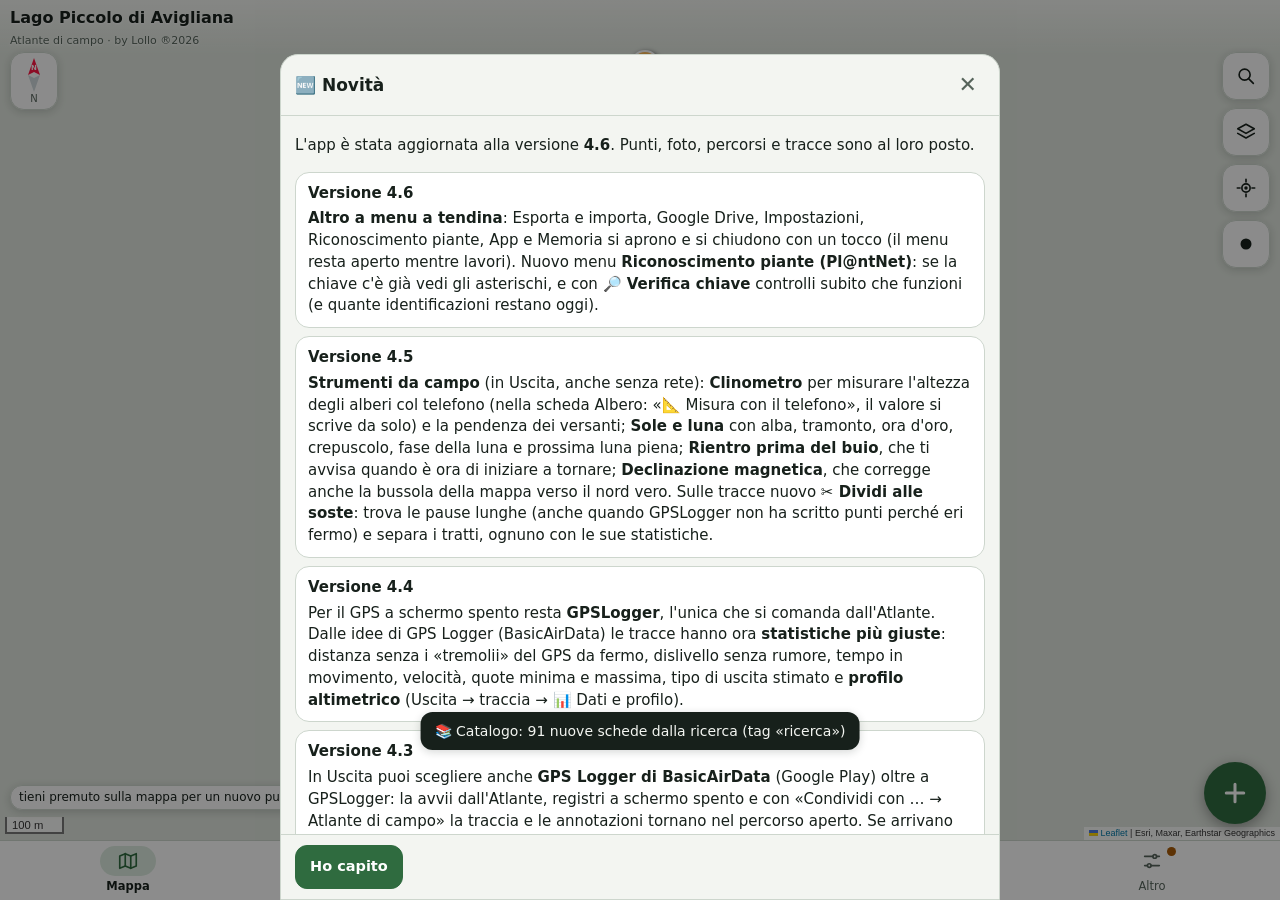
==== commit 7c17be83: "Aggiornamento del 18/10/2026 19:26" ====
--- a/index.html
+++ b/index.html
@@ -89,8 +89,6 @@
 <!-- moduli dell'app: l'ordine conta -->
 <script src="lib/leaflet/leaflet.js"></script>
 <script src="lib/leaflet/leaflet-rotate.js"></script>
-<script src="lib/scarica-area.js"></script>
-<script src="lib/area-file.js"></script>
 <script src="data/alberi.js"></script>
 <script src="data/schede_ricerca.js"></script>
 <script src="data/n2000.js"></script>
@@ -119,7 +117,6 @@
 <script src="js/22-astro.js"></script>
 <script src="js/23-campo.js"></script>
 <script src="js/24-soste.js"></script>
-<script src="js/25-aree.js"></script>
 <script src="js/13-avvio.js"></script>
 </body>
 </html>
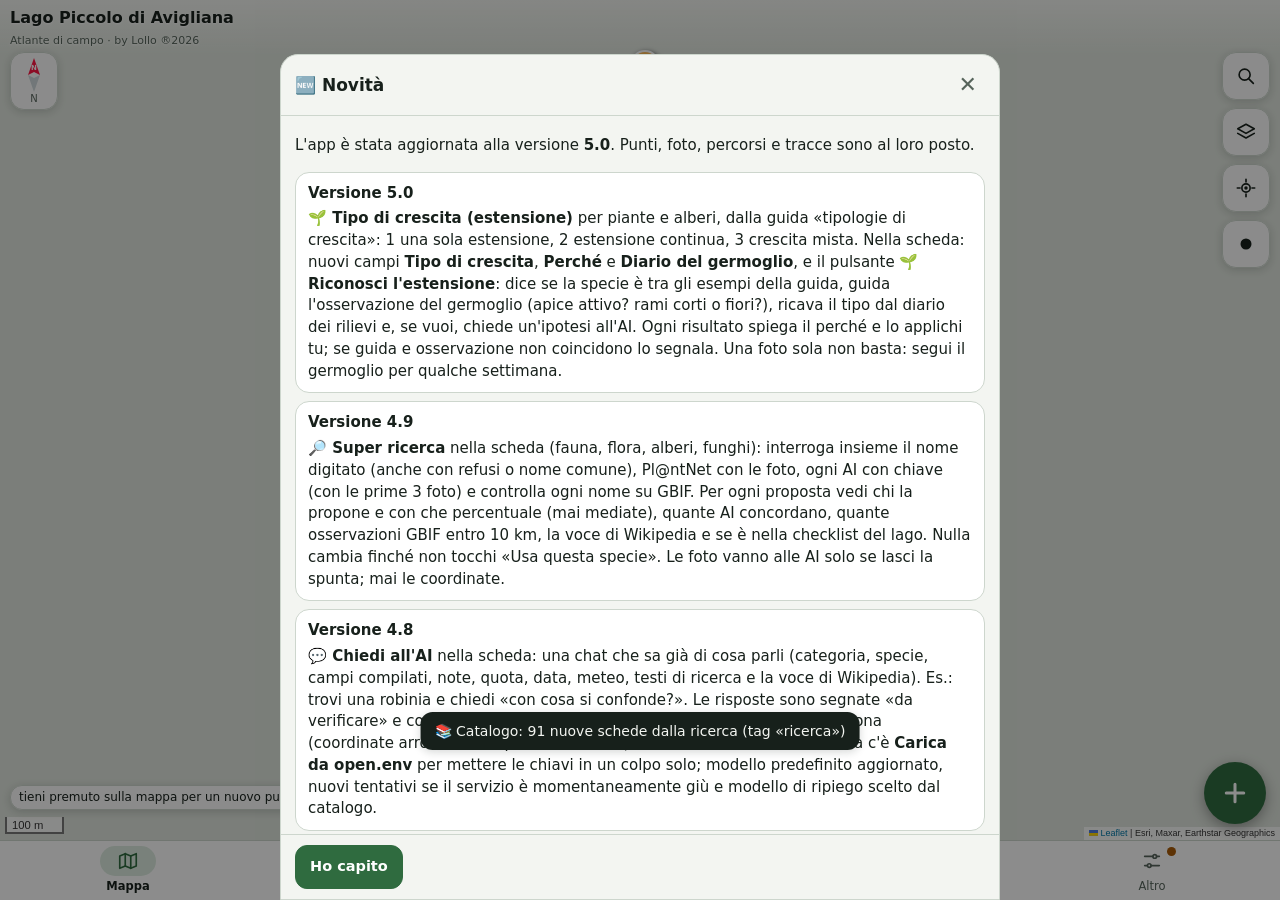
==== commit 20247967: "Aggiornamento del 19/10/2026 16:11" ====
--- a/index.html
+++ b/index.html
@@ -66,7 +66,7 @@
 </section>
 
 <section class="page" id="pg-alt">
-  <div class="ph"><h2>Altro</h2><small>Backup · Drive · impostazioni · Pl@ntNet · app · memoria</small></div>
+  <div class="ph"><h2>Altro</h2><small>Backup · Drive · impostazioni · Pl@ntNet · AI · app · memoria</small></div>
   <div class="pb" id="altBody"></div>
 </section>
 
@@ -117,6 +117,9 @@
 <script src="js/22-astro.js"></script>
 <script src="js/23-campo.js"></script>
 <script src="js/24-soste.js"></script>
+<script src="js/25-ai.js"></script>
+<script src="js/26-supericerca.js"></script>
+<script src="js/27-crescita.js"></script>
 <script src="js/13-avvio.js"></script>
 </body>
 </html>
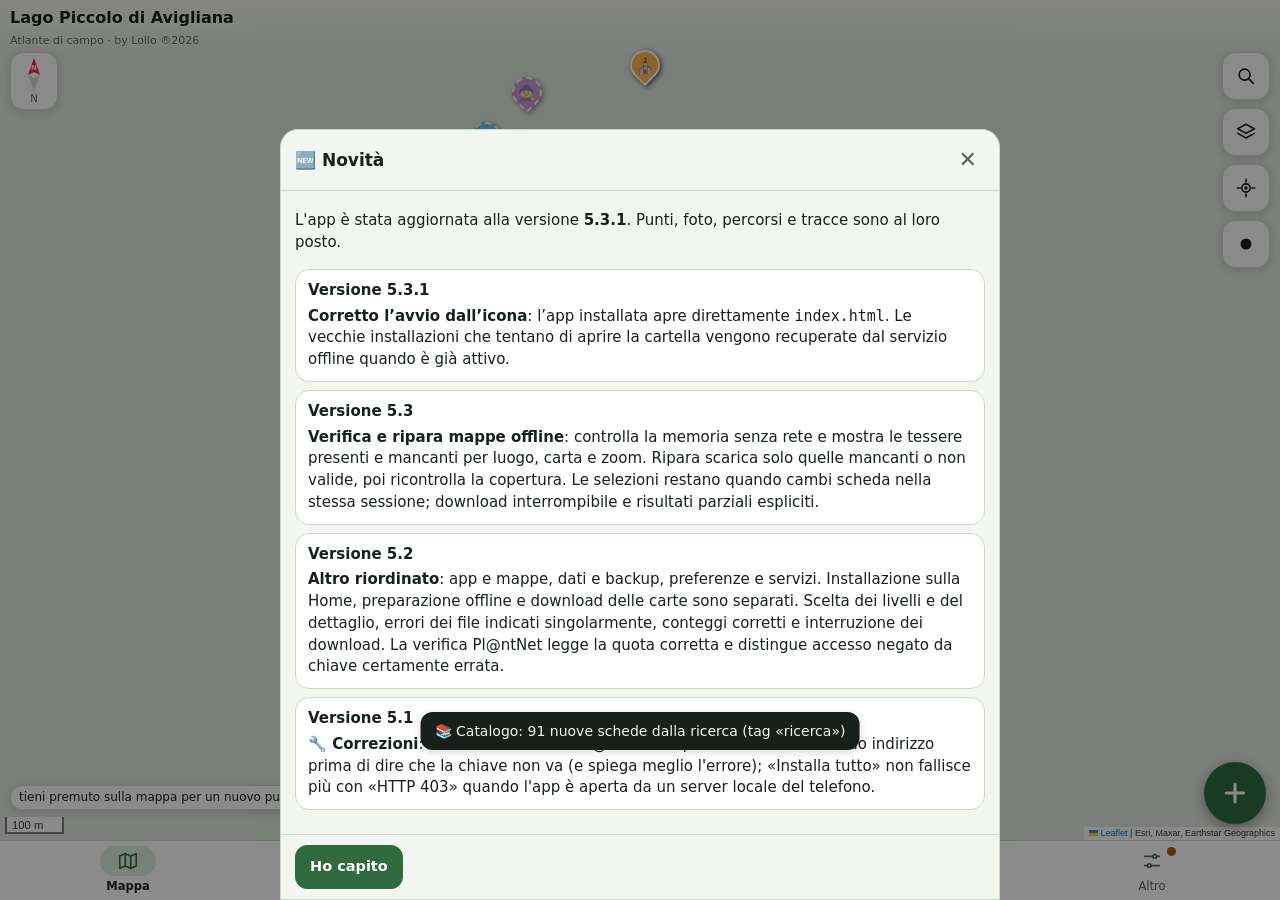
==== commit f0b68f15: "Aggiornamento del 25/10/2026 16:19" ====
--- a/index.html
+++ b/index.html
@@ -66,7 +66,7 @@
 </section>
 
 <section class="page" id="pg-alt">
-  <div class="ph"><h2>Altro</h2><small>Backup · Drive · impostazioni · Pl@ntNet · AI · app · memoria</small></div>
+  <div class="ph"><h2>Altro</h2><small>App e mappe · dati e backup · preferenze e servizi</small></div>
   <div class="pb" id="altBody"></div>
 </section>
 
--- a/css/app.css
+++ b/css/app.css
@@ -267,3 +267,24 @@
 .secb{padding:0 0 12px}
 .secb>.card{background:none;border:0;padding:0;margin:0}
 .secb>h3:first-child{margin-top:0}
+
+/* v5.2: pannelli compatti e navigazione delle preferenze */
+.pb{min-height:0;overscroll-behavior:contain}
+#altBody{padding-bottom:48px}
+.alt-shortcuts{display:flex;flex-wrap:wrap;gap:6px;margin-bottom:12px}
+.offline-choice{display:flex;align-items:center;gap:10px;padding:9px 0;border-bottom:1px solid var(--line2)}
+.offline-choice input{flex:none;width:20px;height:20px}
+#instLog{max-height:240px;overflow:auto;overflow-wrap:anywhere}
+#appSt,#pnSt{overflow-wrap:anywhere}
+#operationBox:has(#instLog:empty):has(#bCancelInst[hidden]){display:none}
+button[hidden]{display:none!important}
+#altBody h3{margin:20px 0 8px;font-size:14px;color:var(--mut)}
+#altBody>details.sec{margin:7px 0}
+
+.coverage-layer{padding:10px 0;border-top:1px solid var(--line)}
+.coverage-layer summary{cursor:pointer;font-weight:600;font-size:14px}
+.coverage-table{overflow-x:auto;margin-top:8px}
+.coverage-table table{width:100%;border-collapse:collapse;font-size:13px}
+.coverage-table th,.coverage-table td{padding:7px;text-align:right;border-bottom:1px solid var(--line)}
+.coverage-table th:first-child,.coverage-table td:first-child{text-align:left}
+.coverage-table caption{text-align:left;color:var(--mut);padding:4px 0}
